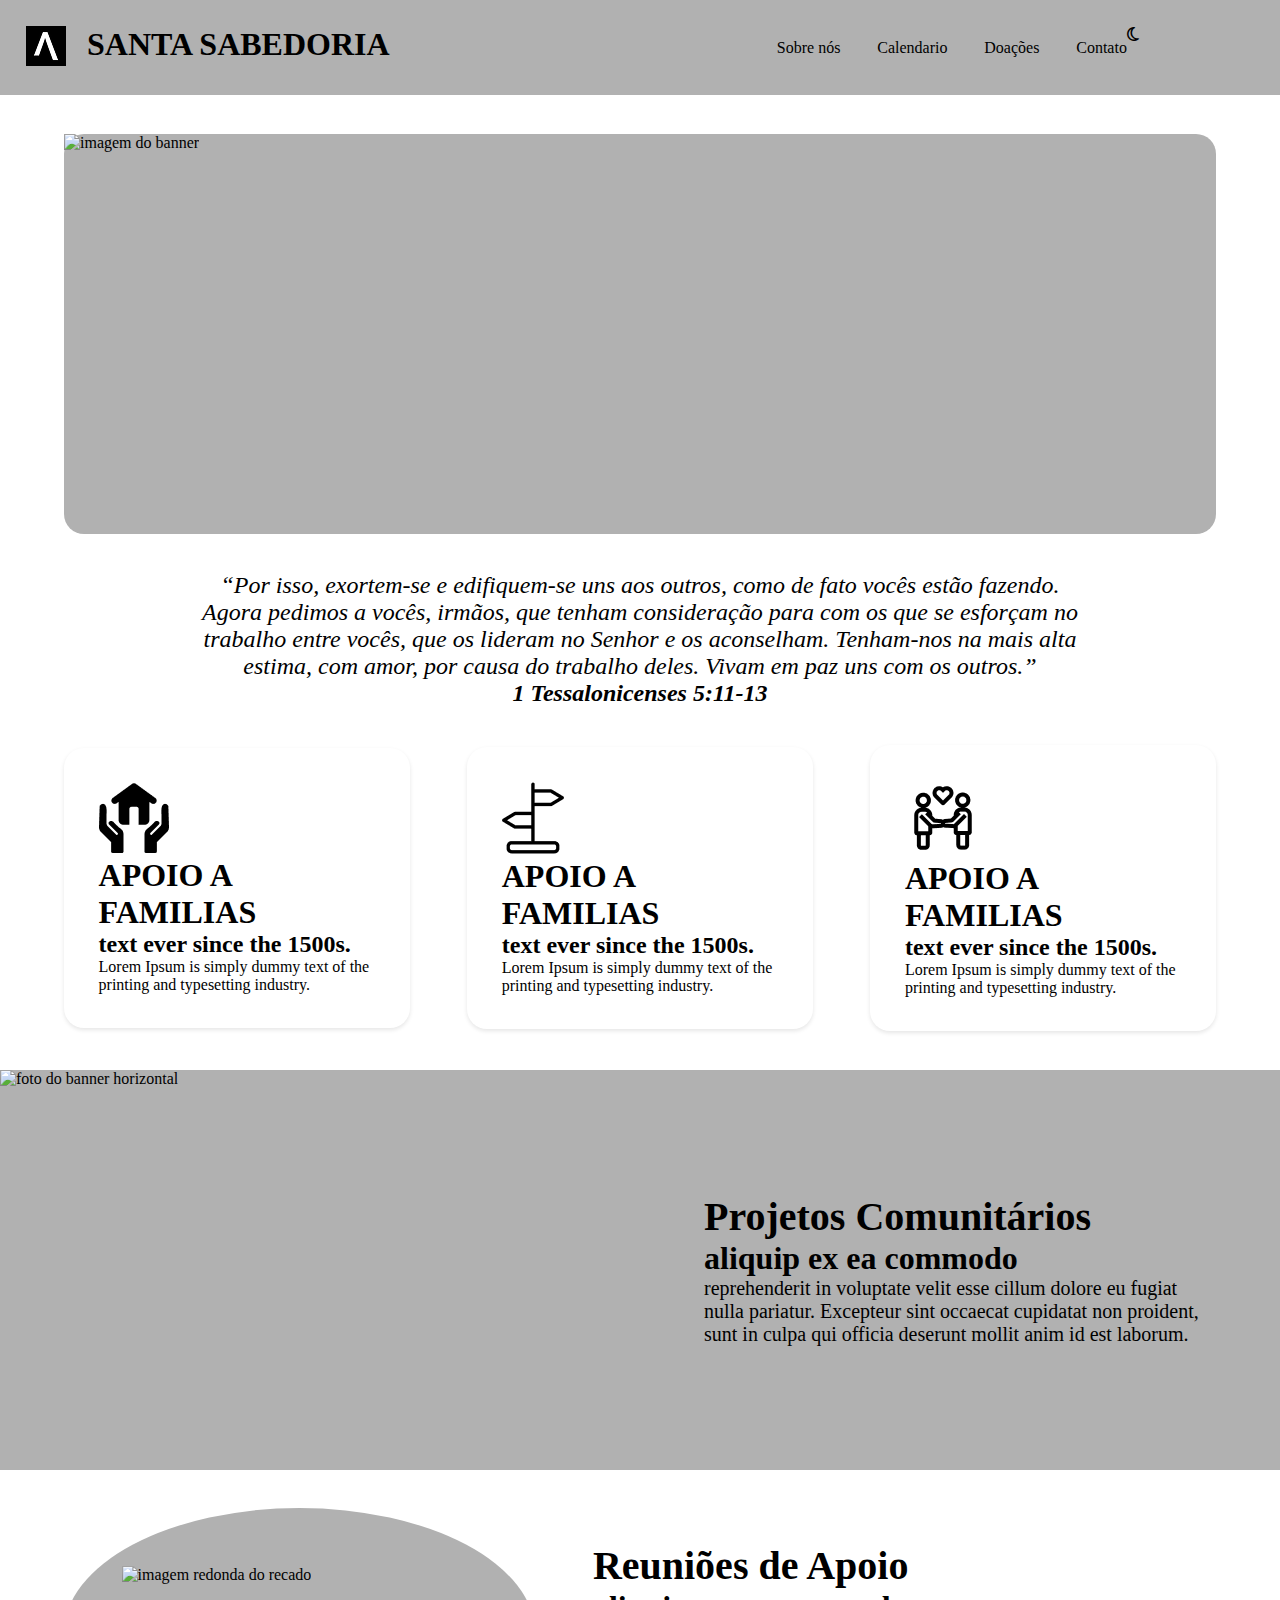
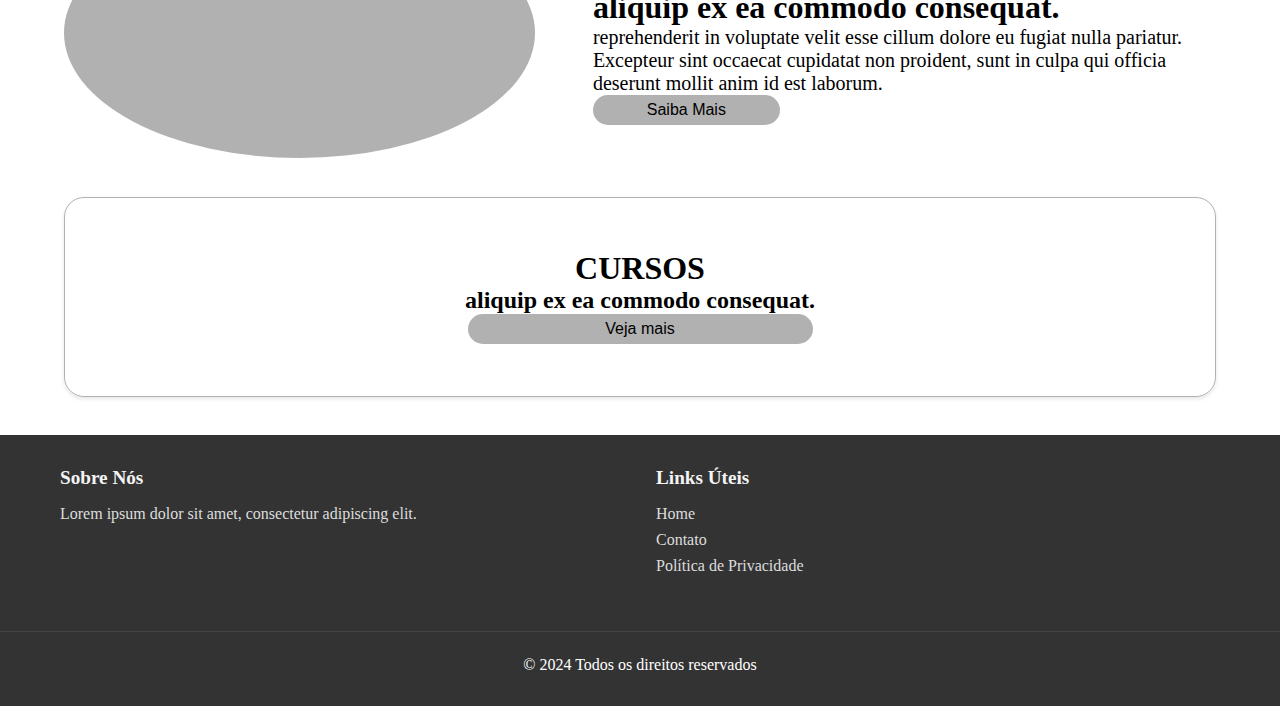
==== Santa-Sabedoria/index.html @ 8edf4d60 "modo escuro" ====
<!DOCTYPE html>
<html lang="pt-br">
<head>
    <meta charset="UTF-8">
    <meta name="viewport" content="width=device-width, initial-scale=1.0">
    <title>Santa Sabedoria</title>

    <!-- links -->
     <link rel="stylesheet" href="style.css">
     <link rel="stylesheet" href="https://cdnjs.cloudflare.com/ajax/libs/font-awesome/6.4.2/css/all.min.css" />

     
</head>
<body>
    <header>
        <section class="Header">
        <section class="logo-img">
     <img src="img/logo-renascer 2.png" alt="logo da santa sabedoria">
    </section>
     <h1>SANTA SABEDORIA</h1>

     <section class="conteudo">
     <ul>Sobre nós</ul>
     <ul>Calendario</ul>
     <ul>Doações</ul>
     <ul>Contato</ul>
    </section>
     
    <article class="fa-regular fa-moon" id="darkmode"> </article> 
     <!-- <img src="img/Toggle.png" alt="modo-claro">
     <img src="img/Toggle (1).png" alt="modo-escuro"> -->
    </section>
    </header>
    <main>
        <article class="bannerPrincipal">
            <img src="" alt="imagem do banner">
        </article>

        <article class="SubBanner">
          <h1>“Por isso, exortem-se e edifiquem-se uns aos outros, 
            como de fato vocês estão fazendo. Agora pedimos a vocês,
             irmãos, que tenham consideração para com os que se 
             esforçam no trabalho entre vocês, que os lideram no 
             Senhor e os aconselham. Tenham-nos na mais alta estima, 
             com amor, por causa do trabalho deles.
             Vivam em paz uns com os outros.”</h1>
             <strong>1 Tessalonicenses 5:11-13</strong>
        </article>

        <article class="Cards">
            <section class="card-info">
                <img src="img/Home Insurance.png" alt="icone de casa">
                <h1>APOIO A FAMILIAS</h1>
                <h2>text ever since the 1500s.</h2>
                <p>Lorem Ipsum is simply dummy text 
                    of the printing and typesetting industry. </p>
            </section>

            <section class="card-info">
                <img src="img/Group.png" alt="icone de orientação">
                <h1>APOIO A FAMILIAS</h1>
                <h2>text ever since the 1500s.</h2>
                <p>Lorem Ipsum is simply dummy text 
                    of the printing and typesetting industry. </p>
            </section>

            <section class="card-info">
                <img src="img/Help.png" alt="icone de pessoas se ajudando">
                <h1>APOIO A FAMILIAS</h1>
                <h2>text ever since the 1500s.</h2>
                <p>Lorem Ipsum is simply dummy text 
                    of the printing and typesetting industry. </p>
            </section>
        </article>

        <article class="bannerHorizontal">
            <section class="img-bannerHorizontal">
            <img src="" alt="foto do banner horizontal">
        </section>
        <section class="conteudo-bannerHorizontal">
            <h1>Projetos Comunitários</h1>
            <h2> aliquip ex ea commodo </h2>
            <p>reprehenderit in voluptate velit esse cillum
                 dolore eu fugiat nulla pariatur. Excepteur sint 
                 occaecat cupidatat non proident, sunt in culpa 
                qui officia deserunt mollit anim id est laborum.</p>
            </section>
        </article>

        <article class="Recado">
            <section class="img-recado">
            <img src="" alt="imagem redonda do recado">
        </section>
        <section class="conteudo-recado">
            <h1>Reuniões de Apoio</h1>
            <h2> aliquip ex ea commodo consequat. </h2>
            <p>reprehenderit in voluptate velit esse cillum dolore eu 
                fugiat nulla pariatur. Excepteur sint occaecat cupidatat
                 non proident, sunt 
                in culpa qui officia deserunt mollit anim id est laborum.</p>
                <button>Saiba Mais</button>
            </section>
        </article>

        <article class="bannerRecado">
              <h1>CURSOS</h1>
              <h2> aliquip ex ea commodo consequat. </h2>
              <button>Veja mais</button>
        </article>

    </main>

    <footer class="footer">
        <div class="footer-content">
            <div class="footer-section">
                <h3>Sobre Nós</h3>
                <p>Lorem ipsum dolor sit amet, consectetur adipiscing elit.</p>
            </div>
            <div class="footer-section">
                <h3>Links Úteis</h3>
                <ul>
                    <li><a href="#">Home</a></li>
                    <li><a href="#">Contato</a></li>
                    <li><a href="#">Política de Privacidade</a></li>
                </ul>
            </div>
        </div>
        <div class="footer-bottom">
            <p>&copy; 2024 Todos os direitos reservados</p>
        </div>
    </footer>
</body>
<script src="script.js"></script>
</html>
---- Santa-Sabedoria/style.css ----
* {
    margin: 0;
    padding: 0;
    box-sizing: border-box;
  }

:root {
    --bg-color: #ffffff;
    --text-color: #333333;
    --primary-color: #b1b1b1;
    --secondary-color: #03dac6;
  }
  
  body.color {
    --bg-color: #121212;
    --text-color: #e0e0e0;
    --primary-color: #bb86fc;
    --secondary-color: #03dac6;
  }

  button{
    width: 30%;
    border: none;
    border-radius: 20px;
    font-size: 16px;
    height: 30px;
    background-color: var(--primary-color);
  }
header{
    background-color: var(--primary-color);
}

header .Header{
    padding: 2%;
    display: flex;
    width: 100%;
}
header .logo-img{
    width: 5%;
}

header .conteudo{
    display: flex;
    align-items: center;
    justify-content: right;
    gap: 5%;
    width: 60%;
}

main .bannerPrincipal{
    background-color: var(--primary-color);
    margin-top: 3%;
    margin-bottom: 3%;
    margin-left: 5%;
    margin-right: 5%;
    height: 400px;
    width: 90%;
    border-radius: 20px;
}

main .SubBanner h1{
    font-size: 24px;
    font-weight: 100;
    font-style: italic;
    text-align: center;
    margin-left: 15%;
    margin-right: 15%;
}

main .SubBanner strong{
    font-size: 24px;
    font-style: italic;
    text-align: center;
    display: flex;
    justify-content: center;
    margin-bottom: 3%;
}

main .Cards{
    display: flex;
    width: 90%;
    margin-left: 5%;
    margin-right: 5%;
    justify-content: center;
    align-items: center;
    gap: 5%;
    margin-top: 3%;
    margin-bottom: 3%;
}

main .Cards .card-info img{
   
}

main .Cards .card-info{
    width: 30%;
    padding: 3%;
    border-radius: 20px;
    box-shadow: 0 2px 4px rgba(0, 0, 0, 0.1); 
}

main .Cards .card-info h1 h2{
    font-size: 24px;
}

main .bannerHorizontal{
    width: 100%;
    height: 400px;
    display: flex;
    margin-top: 3%;
    margin-bottom: 3%;
    background-color: var(--primary-color);
}

main .bannerHorizontal .img-bannerHorizontal{
    width: 50%;
}

main .bannerHorizontal .conteudo-bannerHorizontal{
    text-align: left;
    margin: auto;
    width: 40%;

}

main .bannerHorizontal .conteudo-bannerHorizontal h1{ font-size: 40px; }
main .bannerHorizontal .conteudo-bannerHorizontal h2{ font-size: 32px;}
main .bannerHorizontal .conteudo-bannerHorizontal p{ font-size: 20px;}

main .Recado{
    margin-left: 5%;
    margin-right: 5%; 
    width: 90%;
    display: flex;
}

main .Recado .img-recado{
    width: 50%;
    background-color: var(--primary-color);
    border-radius: 100%;
    height: 250px;
    padding: 5%;
    margin-right: 5%; 
}

main .Recado .conteudo-recado{
    text-align: left;
    margin: auto;
    width: 70%;
}

main .Recado .conteudo-recado h1{ font-size: 40px; }
main .Recado .conteudo-recado h2{ font-size: 32px;}
main .Recado .conteudo-recado p{ font-size: 20px;}

main .bannerRecado{
    border: 1px solid var(--primary-color);
    margin-top: 3%;
    margin-bottom: 3%;
    margin-left: 5%;
    margin-right: 5%;
    height: 200px;
    width: 90%;
    border-radius: 20px;
    text-align: center;
    align-content: center;
    box-shadow: 0 2px 4px rgba(0, 0, 0, 0.1);
}

.footer {
    background-color: #333;
    color: #fff;
    padding: 2rem 0;
    margin-top: 2rem; /* Espaço acima do footer */
}

.footer-content {
    display: flex;
    flex-wrap: wrap;
    justify-content: space-around;
    max-width: 1200px;
    margin: 0 auto;
    padding: 0 20px;
    gap: 2rem;
}

.footer-section {
    flex: 1;
    min-width: 250px; /* Largura mínima antes de quebrar */
    margin-bottom: 1.5rem;
}

.footer-section h3 {
    color: #f4f4f4;
    margin-bottom: 1rem;
    font-size: 1.2rem;
}

.footer-section p, 
.footer-section a {
    color: #ddd;
}

.footer-section ul {
    list-style: none;
}

.footer-section ul li {
    margin-bottom: 0.5rem;
}

.footer-section a {
    text-decoration: none;
    transition: color 0.3s;
}


.footer-bottom {
    text-align: center;
    padding-top: 1.5rem;
    border-top: 1px solid #444;
    margin-top: 1.5rem;
}

/* Responsividade */
@media (max-width: 768px) {
    .footer-content {
        flex-direction: column;
        align-items: center;
        text-align: center;
    }
}
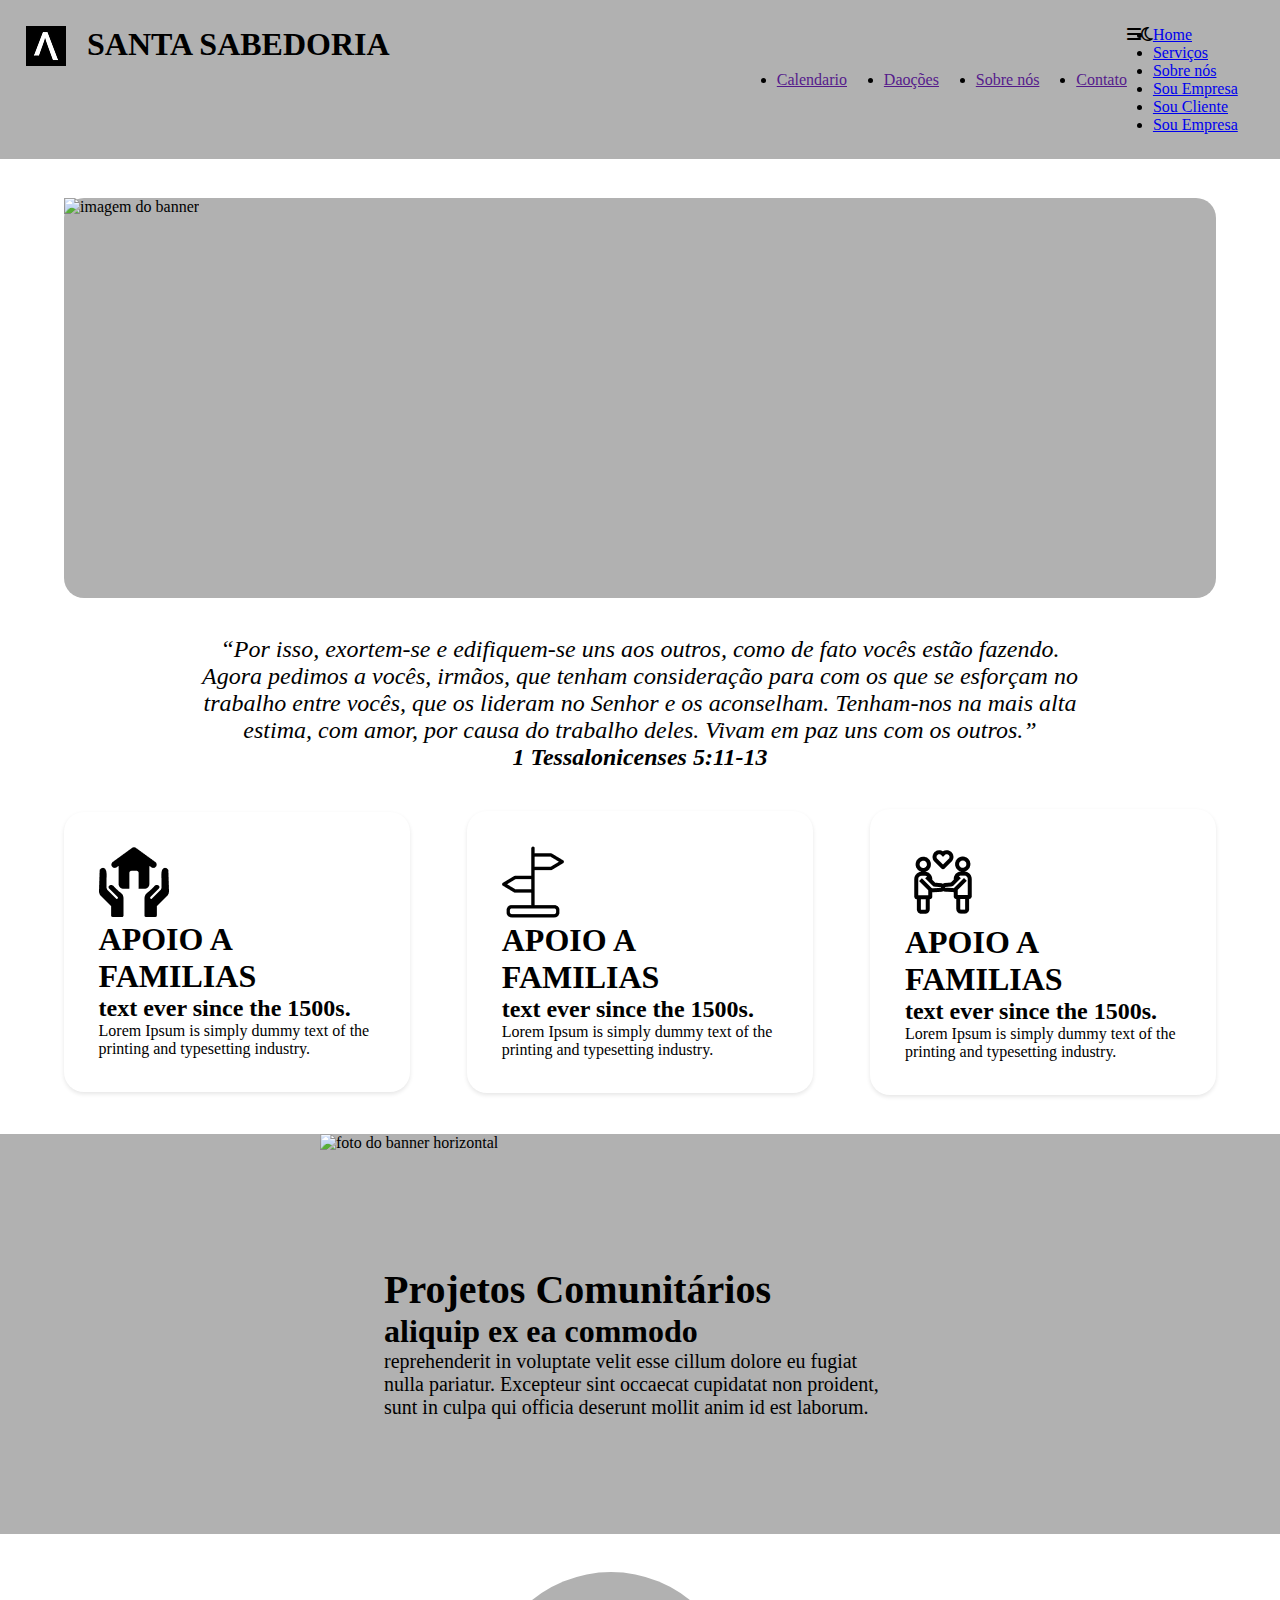
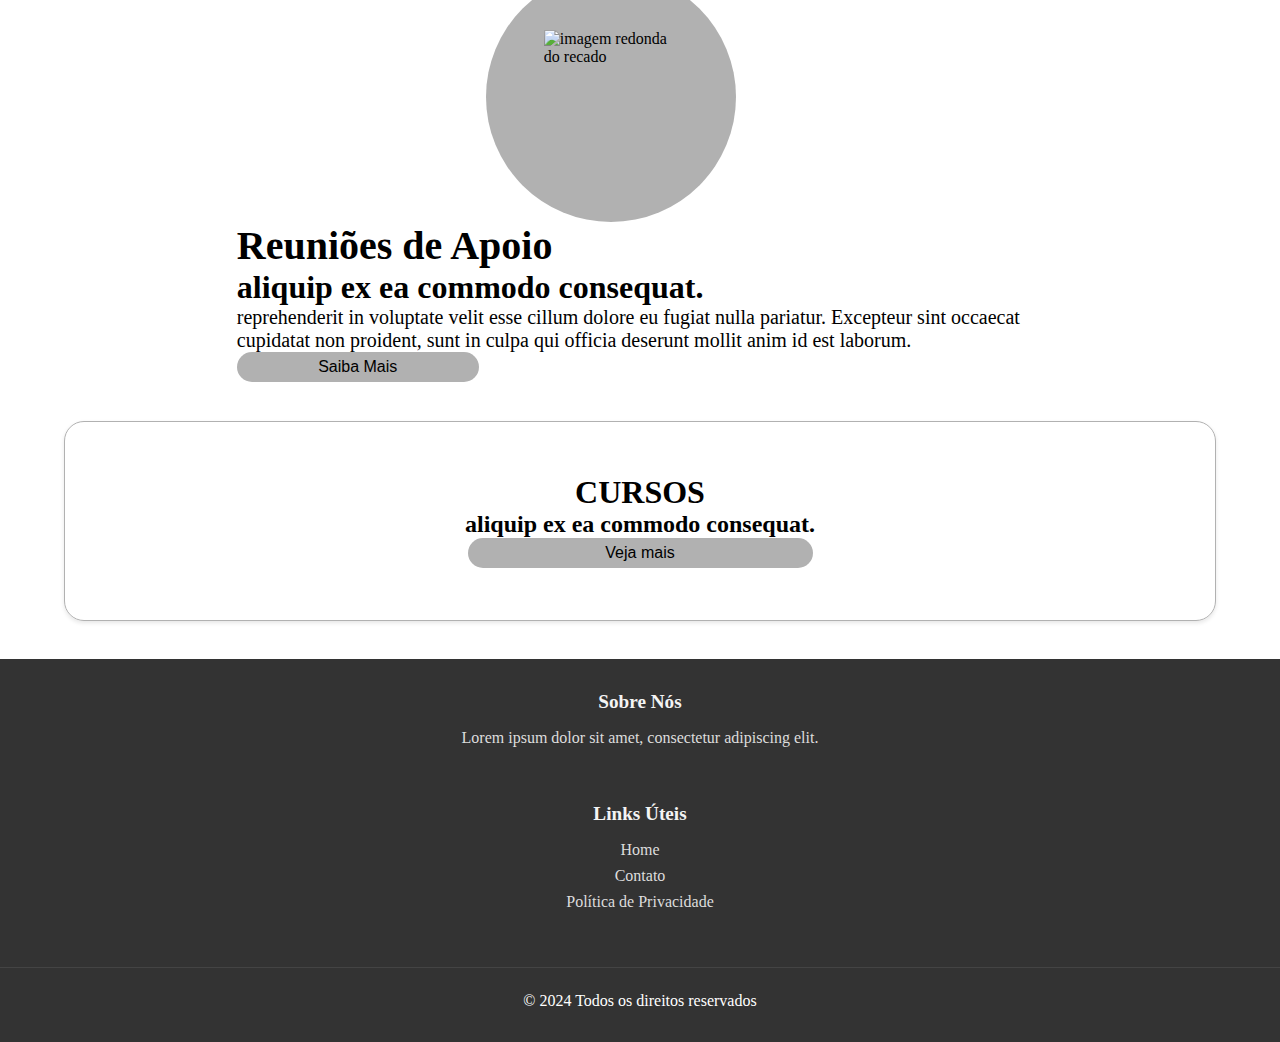
==== commit 5332966b: "cmç do menu" ====
--- a/Santa-Sabedoria/index.html
+++ b/Santa-Sabedoria/index.html
@@ -14,21 +14,27 @@
 <body>
     <header>
         <section class="Header">
-        <section class="logo-img">
-     <img src="img/logo-renascer 2.png" alt="logo da santa sabedoria">
-    </section>
+        <section class="logo-img"><img src="img/logo-renascer 2.png" alt="logo da santa sabedoria"></section>
      <h1>SANTA SABEDORIA</h1>
 
-     <section class="conteudo">
-     <ul>Sobre nós</ul>
-     <ul>Calendario</ul>
-     <ul>Doações</ul>
-     <ul>Contato</ul>
-    </section>
+     <ul class="conteudo">
+        <li><a class="links-name-cor" href="">Calendario</a></li>
+        <li><a class="links-name-cor" href="">Daoções</a></li>
+        <li><a class="links-name-cor" href="">Sobre nós</a></li>
+        <li><a class="links-name-cor" href="">Contato</a></li>
+    </ul>
+    <article class="toggle_btn"> <i class="fa-solid fa-bars"></i> </article>
      
     <article class="fa-regular fa-moon" id="darkmode"> </article> 
-     <!-- <img src="img/Toggle.png" alt="modo-claro">
-     <img src="img/Toggle (1).png" alt="modo-escuro"> -->
+    
+    <article class="dropdown_menu">
+        <li><a class="links-name-cor" href="/#home">Home</a></li>
+        <li><a class="links-name-cor" href="/#servicos">Serviços</a></li>
+        <li><a class="links-name-cor" href="/#sobre-nós">Sobre nós</a></li>
+        <li><a class="links-name-cor" href="/#sou-empresa">Sou Empresa</a></li>
+        <li> <a href="/entrar" class="action_btn_dropdown">Sou Cliente</a></li>
+        <li> <a href="/loginEmpresa" class="action_btn_dropdown">Sou Empresa</a></li>
+    </article>
     </section>
     </header>
     <main>
--- a/Santa-Sabedoria/style.css
+++ b/Santa-Sabedoria/style.css
@@ -135,7 +135,7 @@
 }
 
 main .Recado .img-recado{
-    width: 50%;
+    width: 250px;
     background-color: var(--primary-color);
     border-radius: 100%;
     height: 250px;
@@ -224,9 +224,28 @@
 
 /* Responsividade */
 @media (max-width: 768px) {
+    main .Cards{
+        flex-direction: column;
+        align-items: center;
+        text-align: center;
+        display: flex;
+        gap: 20px;
+    }
+    }
+    main .Cards .card-info{
+        width: 70%;
+    }
     .footer-content {
         flex-direction: column;
         align-items: center;
         text-align: center;
     }
-}+    .bannerHorizontal{
+        flex-direction: column;
+        align-items: center;
+    }
+    .Recado{
+        flex-direction: column;
+        align-items: center;
+    }
+
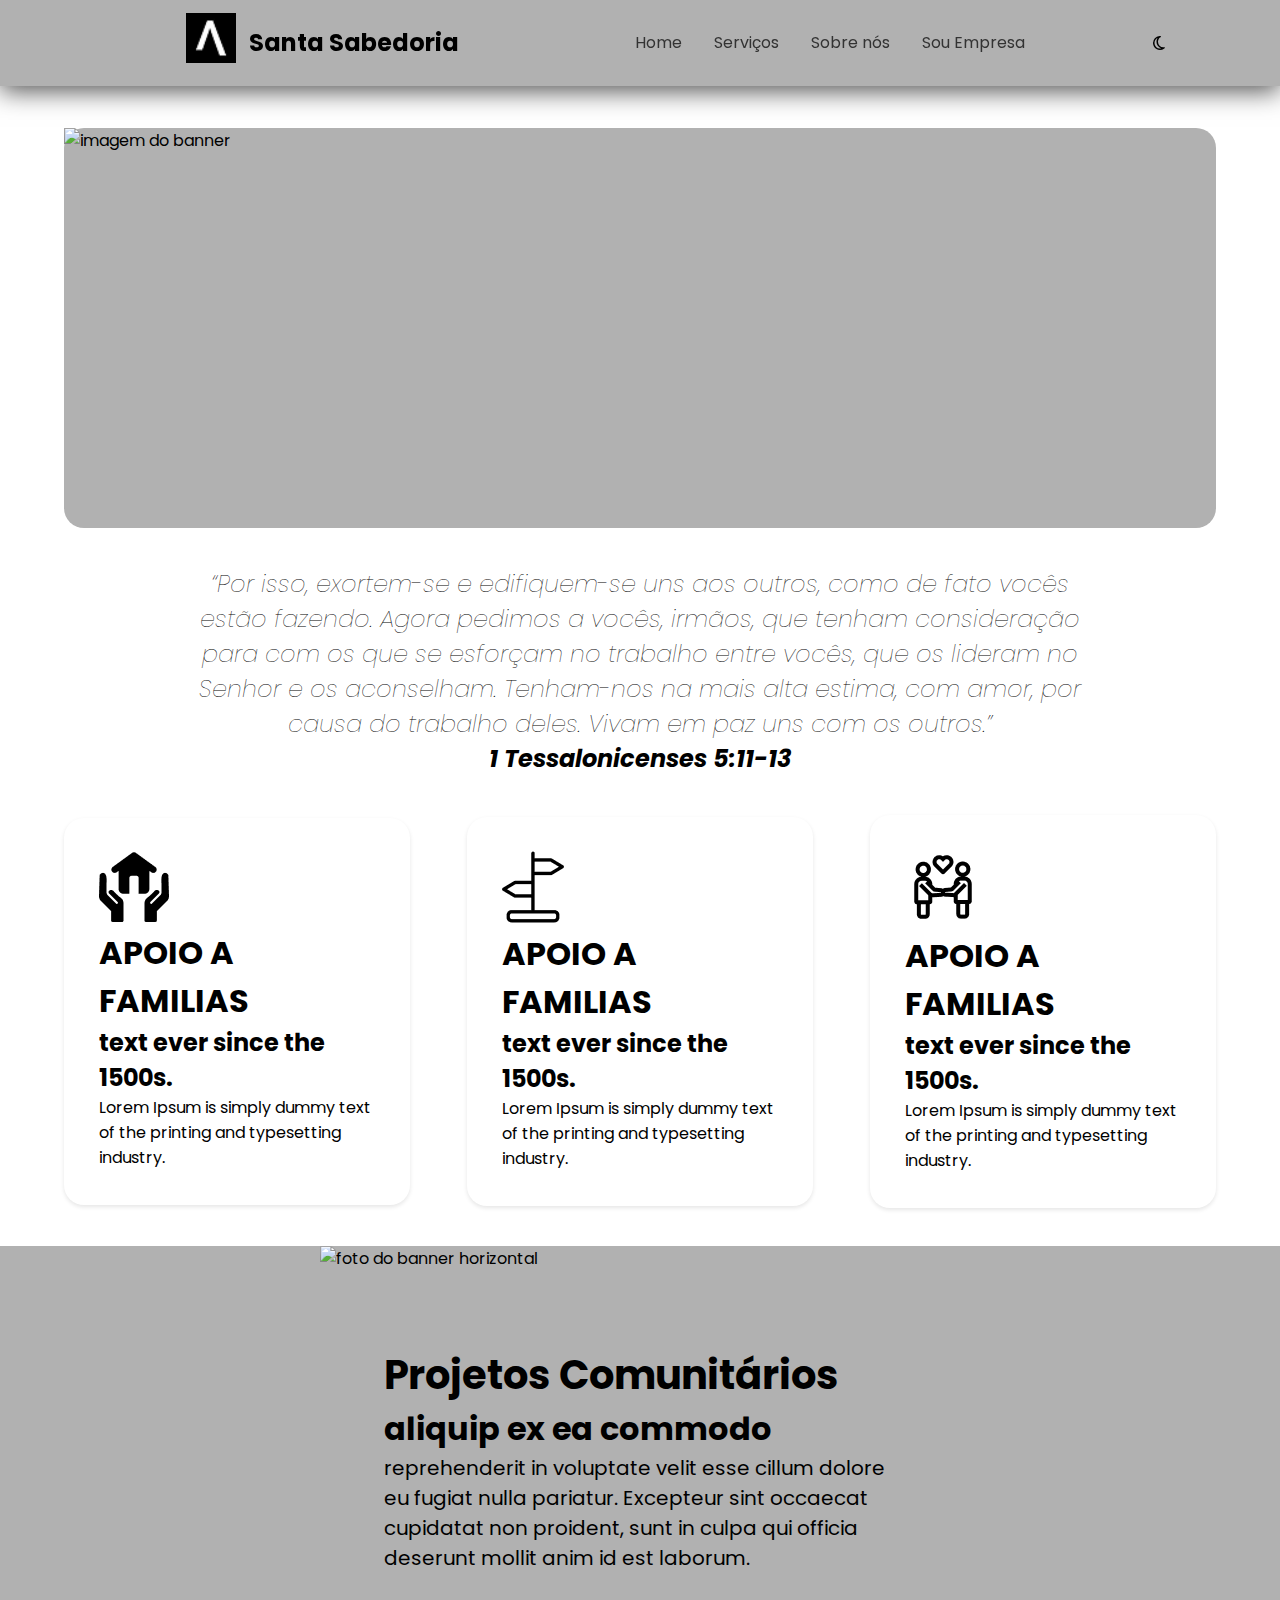
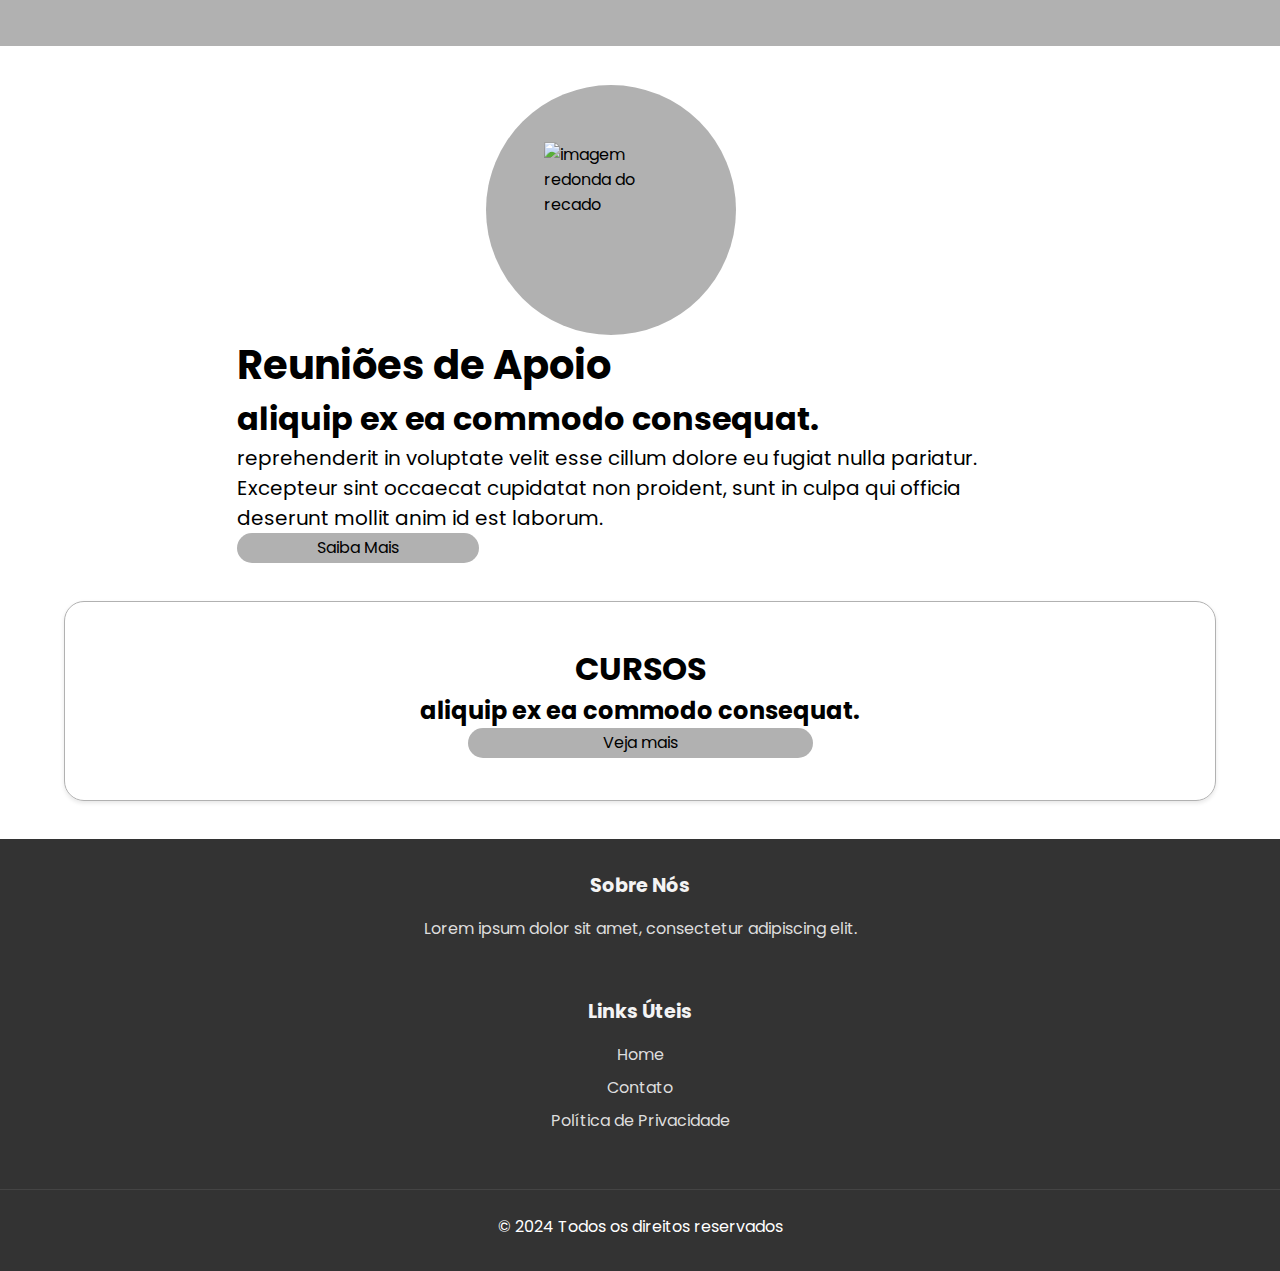
==== commit 157ecbdc: "navbar responsiva" ====
--- a/Santa-Sabedoria/index.html
+++ b/Santa-Sabedoria/index.html
@@ -7,35 +7,40 @@
 
     <!-- links -->
      <link rel="stylesheet" href="style.css">
+     <link rel="stylesheet" href="navbar.css">
      <link rel="stylesheet" href="https://cdnjs.cloudflare.com/ajax/libs/font-awesome/6.4.2/css/all.min.css" />
 
      
 </head>
 <body>
     <header>
-        <section class="Header">
-        <section class="logo-img"><img src="img/logo-renascer 2.png" alt="logo da santa sabedoria"></section>
-     <h1>SANTA SABEDORIA</h1>
+        <article class="navbar">
+            
+            <article class="logo"><a href="/"><img src="img/logo-renascer 2.png" alt="logo"></a> <h2>Santa Sabedoria</h2></article>
+            
 
-     <ul class="conteudo">
-        <li><a class="links-name-cor" href="">Calendario</a></li>
-        <li><a class="links-name-cor" href="">Daoções</a></li>
-        <li><a class="links-name-cor" href="">Sobre nós</a></li>
-        <li><a class="links-name-cor" href="">Contato</a></li>
-    </ul>
-    <article class="toggle_btn"> <i class="fa-solid fa-bars"></i> </article>
-     
-    <article class="fa-regular fa-moon" id="darkmode"> </article> 
-    
-    <article class="dropdown_menu">
-        <li><a class="links-name-cor" href="/#home">Home</a></li>
-        <li><a class="links-name-cor" href="/#servicos">Serviços</a></li>
-        <li><a class="links-name-cor" href="/#sobre-nós">Sobre nós</a></li>
-        <li><a class="links-name-cor" href="/#sou-empresa">Sou Empresa</a></li>
-        <li> <a href="/entrar" class="action_btn_dropdown">Sou Cliente</a></li>
-        <li> <a href="/loginEmpresa" class="action_btn_dropdown">Sou Empresa</a></li>
-    </article>
-    </section>
+
+            <ul class="links-name">
+                <ul><a class="links-name-cor" href="/#home">Home</a></ul>
+                <ul><a class="links-name-cor" href="/#servicos">Serviços</a></ul>
+                <ul><a class="links-name-cor" href="/#sobre-nós">Sobre nós</a></ul>
+                <ul><a class="links-name-cor" href="/#sou-empresa">Sou Empresa</a></ul>
+
+            </ul>
+            <div class="icons-navbar">
+            <article class="toggle_btn"> <i class="fa-solid fa-bars"></i> </article>
+           <article class="fa-regular fa-moon" id="darkmode"> </article> 
+        </div>
+
+
+            <article class="dropdown_menu">
+                <ul><a class="links-name-cor" href="/#home">Home</a></ul>
+                <ul><a class="links-name-cor" href="/#servicos">Serviços</a></ul>
+                <ul><a class="links-name-cor" href="/#sobre-nós">Sobre nós</a></ul>
+                <ul><a class="links-name-cor" href="/#sou-empresa">Sou Empresa</a></ul>
+            </article>
+
+
     </header>
     <main>
         <article class="bannerPrincipal">
@@ -136,5 +141,6 @@
         </div>
     </footer>
 </body>
+<script src="navbar.js"></script>
 <script src="script.js"></script>
 </html>--- a/Santa-Sabedoria/style.css
+++ b/Santa-Sabedoria/style.css
@@ -1,9 +1,15 @@
-* {
+@import url('https://fonts.googleapis.com/css2?family=Poppins:ital,wght@0,100;0,200;0,300;0,400;0,500;0,600;0,700;0,800;0,900;1,100;1,200;1,300;1,400;1,500;1,600;1,700;1,800;1,900&display=swap');
+*{
+    font-family: "Poppins", sans-serif;
     margin: 0;
     padding: 0;
     box-sizing: border-box;
-  }
-
+    list-style: none;
+    text-decoration: none;
+    scroll-padding-top: 2rem;
+    scroll-behavior: smooth;
+}
+ 
 :root {
     --bg-color: #ffffff;
     --text-color: #333333;
@@ -26,30 +32,10 @@
     height: 30px;
     background-color: var(--primary-color);
   }
-header{
-    background-color: var(--primary-color);
-}
-
-header .Header{
-    padding: 2%;
-    display: flex;
-    width: 100%;
-}
-header .logo-img{
-    width: 5%;
-}
-
-header .conteudo{
-    display: flex;
-    align-items: center;
-    justify-content: right;
-    gap: 5%;
-    width: 60%;
-}
 
 main .bannerPrincipal{
     background-color: var(--primary-color);
-    margin-top: 3%;
+    margin-top: 10%;
     margin-bottom: 3%;
     margin-left: 5%;
     margin-right: 5%;
--- a/Santa-Sabedoria/navbar.css
+++ b/Santa-Sabedoria/navbar.css
@@ -0,0 +1,185 @@
+@import url('https://fonts.googleapis.com/css2?family=Poppins:ital,wght@0,100;0,200;0,300;0,400;0,500;0,600;0,700;0,800;0,900;1,100;1,200;1,300;1,400;1,500;1,600;1,700;1,800;1,900&display=swap');
+*{
+    font-family: "Poppins", sans-serif;
+    margin: 0;
+    padding: 0;
+    box-sizing: border-box;
+    list-style: none;
+    text-decoration: none;
+    scroll-padding-top: 2rem;
+    scroll-behavior: smooth;
+}
+ 
+
+:root {
+    --bg-color: #ffffff;
+    --text-color: #333333;
+    --primary-color: #b1b1b1;
+    --secondary-color: #03dac6;
+  }
+  
+  body.color {
+    --bg-color: #121212;
+    --text-color: #e0e0e0;
+    --primary-color: #bb86fc;
+    --secondary-color: #03dac6;
+  }
+
+
+header{
+    background:var(--primary-color);
+    display: flex;
+    align-items: center;
+    justify-content: space-between;
+    padding: 0.8rem 9%;
+    position: fixed;
+    top: 0;
+    left: 0;
+    right: 0;
+    z-index: 1000;
+    transform: translateY(-10rem, );
+    box-shadow: 0 .3rem 1.5rem rgb(82, 82, 82);
+  }
+   
+  .navbar{
+    width: 100%;
+    height: 60px;
+    max-width: 1200px;
+    margin: 0 auto;
+    display: flex;
+    align-items: center;
+    top: 0;
+  }
+  .navbar .icons-navbar{
+    display: flex;
+    align-items: center;
+    align-items: center;
+    /* margin-left: 30%; */
+    gap: 20px;
+  }
+  .navbar .logo{
+    display: flex;
+    gap: 3%;
+    width: 40%;
+    margin-right: 10%;
+    justify-content: center;
+    align-items: center;
+  }
+
+  .navbar .logo img{
+    width: 50px;
+  }
+  .navbar .logo a{
+    
+    font-size: 1.5rem;
+    font-weight: bold;
+    color: var(--text-color);
+    transition: all ease .55s;
+  }
+  .navbar .links-name {
+    display: flex;
+    gap: 2rem;
+    width: 50%;
+  }
+   
+  .navbar .links-name-cor{
+    color: var(--text-color);
+  }
+   
+  .navbar .links-name-cor:hover{
+    color: var(--text-color);
+  }
+  .navbar .toggle_btn {
+    color: var(--txt-1);
+    font-size: 1.5rem;
+    cursor: pointer;
+    display: none;
+  }
+   
+   .action_btn {
+    background-color: var(--primary-color);
+    color: var(--text-color);
+    padding: 0.5rem 1rem;
+    border: none;
+    outline: none;
+    border-radius: 20px;
+    font-size: 0.8rem;
+    font-weight: bold;
+    overflow: hidden;
+    transition: all ease .55s;
+  }
+  .action_btn:hover{
+    background-color: var(--text-color);
+  }
+   
+   
+  /*DROPDOWN*/
+  .dropdown_menu{
+    display: none;
+    position: absolute;
+    right: 2rem;
+    top: 60px;
+    height: 0;
+    width: 300px;
+    background: rgba(255, 255, 255, 0.1);
+    backdrop-filter: blur(15px);
+    border-radius: 10px;
+    overflow: hidden;
+    transition: height 0.2s cubic-bezier(0.175, 0.885, 0.32, 1.275);
+  }
+  .dropdown_menu.open{
+    height: 330px;
+  }
+   
+  .dropdown_menu a {
+    padding: 0.7rem;
+    display: flex;
+    align-items: center;
+    justify-content: center;
+    overflow: hidden;
+    color: var(--primary-color);
+  }
+   
+  .dropdown_menu a:hover{
+    color: var(--text-color);
+  }
+   
+   
+  .dropdown_menu .action_btn_dropdown{
+    border-radius: 50px;
+    width: 100%;
+    display: flex;
+    justify-content: center;
+    background-color: var(--primary-color);
+    color: var(--text-color-fixo);
+    margin-top: 2%;
+
+  }
+   
+   
+  /*HEADER RESPONSIVO*/
+  @media(max-width:992px){
+    .navbar .links-name,
+    .navbar .action_btn{
+      display: none;
+    }
+
+    .navbar .icons-navbar{
+        margin-left: 40%;
+        padding: 20px;
+    }
+   
+    .navbar .toggle_btn{
+      display: block;
+    }
+    .dropdown_menu{
+      display: block;
+    }
+  }
+   
+  @media(max-width:576px){
+    .dropdown_menu {
+      left: 2rem;
+      width: unset;
+    }
+  }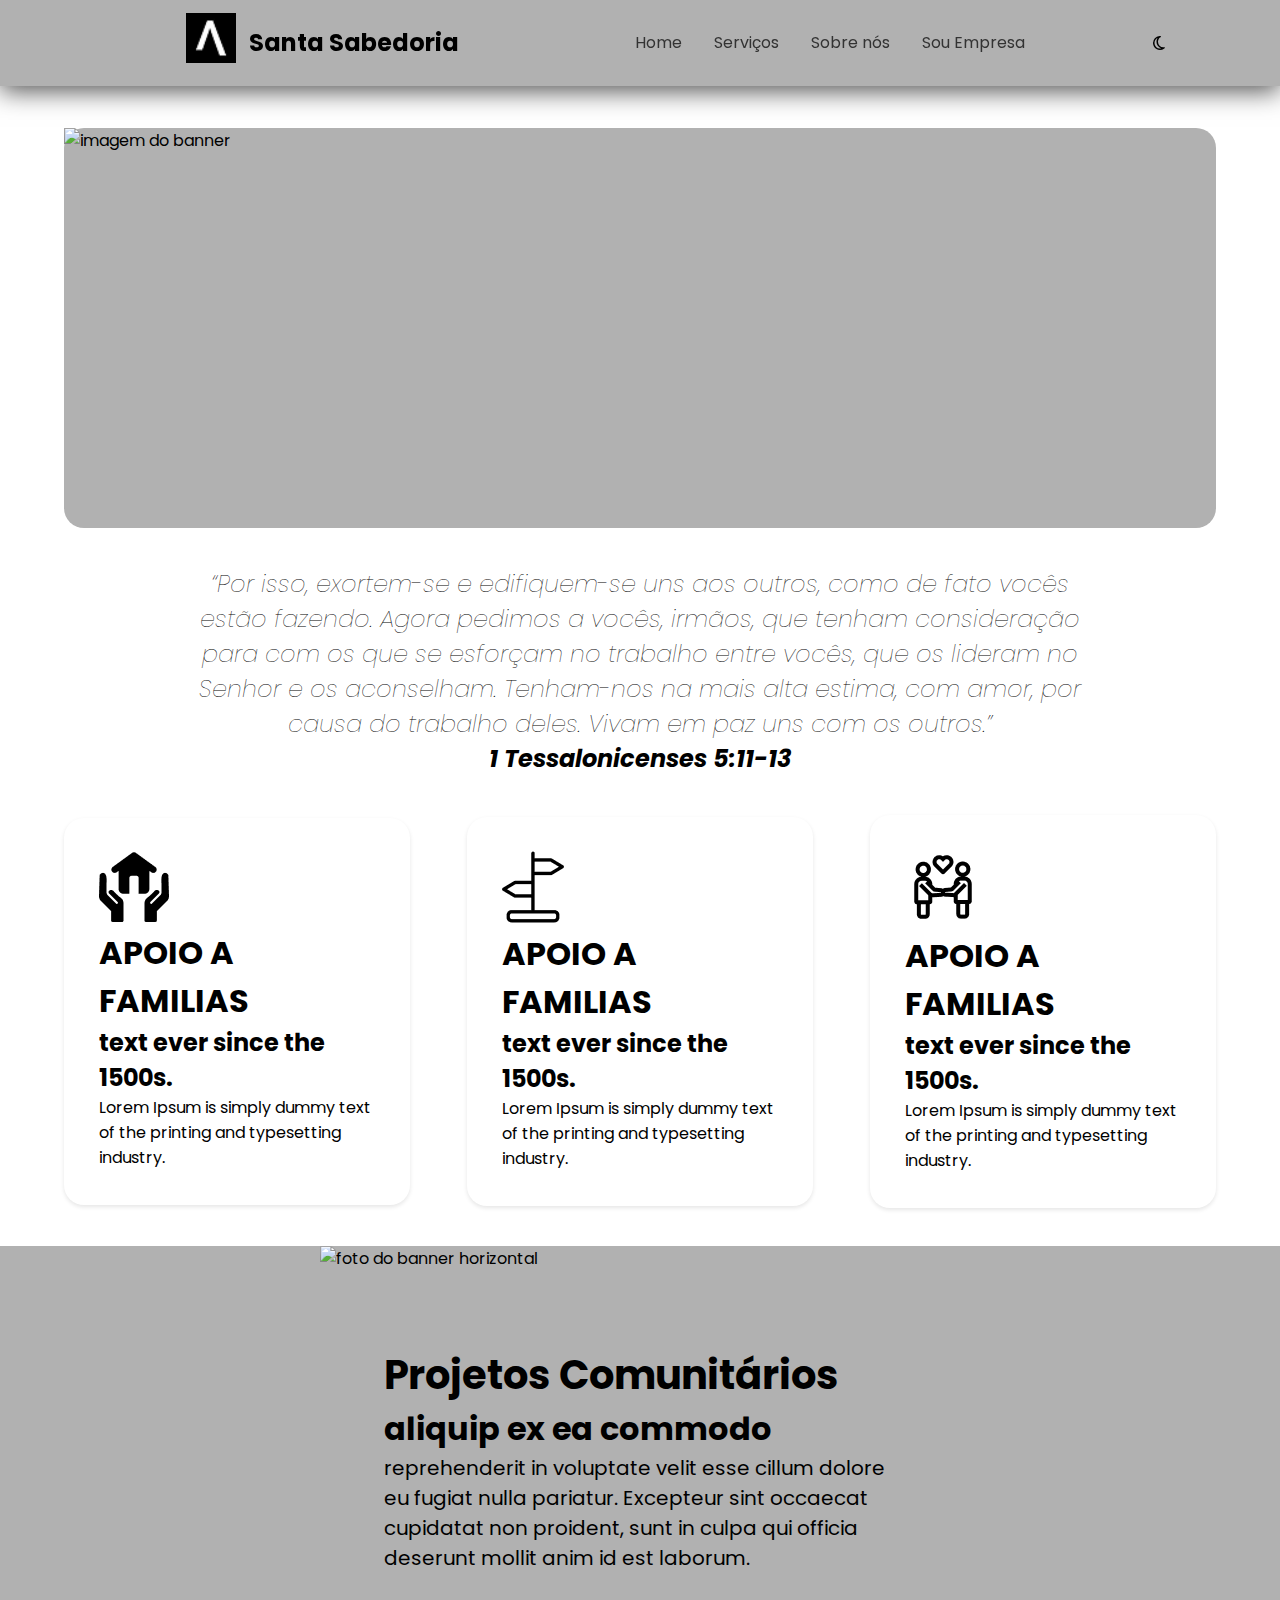
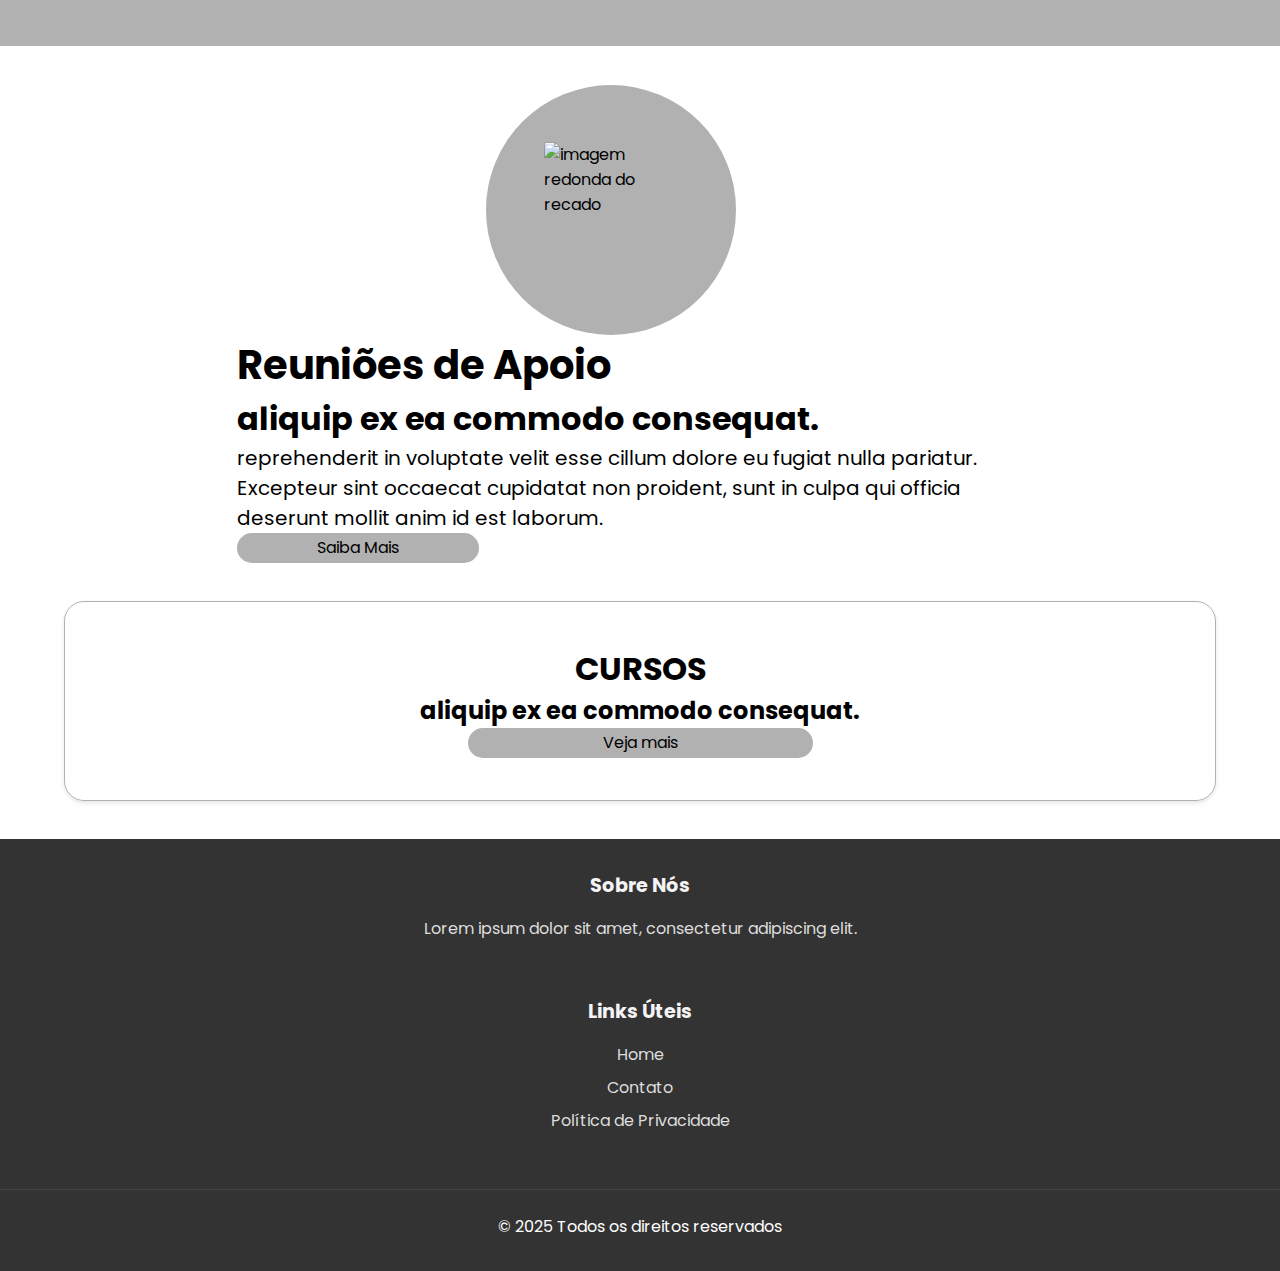
==== commit 095d69b9: "organização das pastas" ====
--- a/Santa-Sabedoria/index.html
+++ b/Santa-Sabedoria/index.html
@@ -6,8 +6,9 @@
     <title>Santa Sabedoria</title>
 
     <!-- links -->
-     <link rel="stylesheet" href="style.css">
-     <link rel="stylesheet" href="navbar.css">
+     <link rel="stylesheet" href="css/style.css">
+     <link rel="stylesheet" href="css/navbar.css">
+     <link rel="stylesheet" href="css/footer.css">
      <link rel="stylesheet" href="https://cdnjs.cloudflare.com/ajax/libs/font-awesome/6.4.2/css/all.min.css" />
 
      
@@ -137,10 +138,10 @@
             </div>
         </div>
         <div class="footer-bottom">
-            <p>&copy; 2024 Todos os direitos reservados</p>
+            <p>&copy; 2025 Todos os direitos reservados</p>
         </div>
     </footer>
 </body>
-<script src="navbar.js"></script>
-<script src="script.js"></script>
+<script src="js/navbar.js"></script>
+<script src="js/script.js"></script>
 </html>--- a/Santa-Sabedoria/css/style.css
+++ b/Santa-Sabedoria/css/style.css
@@ -0,0 +1,184 @@
+@import url('https://fonts.googleapis.com/css2?family=Poppins:ital,wght@0,100;0,200;0,300;0,400;0,500;0,600;0,700;0,800;0,900;1,100;1,200;1,300;1,400;1,500;1,600;1,700;1,800;1,900&display=swap');
+*{
+    font-family: "Poppins", sans-serif;
+    margin: 0;
+    padding: 0;
+    box-sizing: border-box;
+    list-style: none;
+    text-decoration: none;
+    scroll-padding-top: 2rem;
+    scroll-behavior: smooth;
+}
+ 
+:root {
+    --bg-color: #ffffff;
+    --text-color: #333333;
+    --primary-color: #b1b1b1;
+    --secondary-color: #03dac6;
+  }
+  
+  body.color {
+    --bg-color: #121212;
+    --text-color: #e0e0e0;
+    --primary-color: #bb86fc;
+    --secondary-color: #03dac6;
+  }
+
+  button{
+    width: 30%;
+    border: none;
+    border-radius: 20px;
+    font-size: 16px;
+    height: 30px;
+    background-color: var(--primary-color);
+  }
+
+main .bannerPrincipal{
+    background-color: var(--primary-color);
+    margin-top: 10%;
+    margin-bottom: 3%;
+    margin-left: 5%;
+    margin-right: 5%;
+    height: 400px;
+    width: 90%;
+    border-radius: 20px;
+}
+
+main .SubBanner h1{
+    font-size: 24px;
+    font-weight: 100;
+    font-style: italic;
+    text-align: center;
+    margin-left: 15%;
+    margin-right: 15%;
+}
+
+main .SubBanner strong{
+    font-size: 24px;
+    font-style: italic;
+    text-align: center;
+    display: flex;
+    justify-content: center;
+    margin-bottom: 3%;
+}
+
+main .Cards{
+    display: flex;
+    width: 90%;
+    margin-left: 5%;
+    margin-right: 5%;
+    justify-content: center;
+    align-items: center;
+    gap: 5%;
+    margin-top: 3%;
+    margin-bottom: 3%;
+}
+
+main .Cards .card-info img{
+   
+}
+
+main .Cards .card-info{
+    width: 30%;
+    padding: 3%;
+    border-radius: 20px;
+    box-shadow: 0 2px 4px rgba(0, 0, 0, 0.1); 
+}
+
+main .Cards .card-info h1 h2{
+    font-size: 24px;
+}
+
+main .bannerHorizontal{
+    width: 100%;
+    height: 400px;
+    display: flex;
+    margin-top: 3%;
+    margin-bottom: 3%;
+    background-color: var(--primary-color);
+}
+
+main .bannerHorizontal .img-bannerHorizontal{
+    width: 50%;
+}
+
+main .bannerHorizontal .conteudo-bannerHorizontal{
+    text-align: left;
+    margin: auto;
+    width: 40%;
+
+}
+
+main .bannerHorizontal .conteudo-bannerHorizontal h1{ font-size: 40px; }
+main .bannerHorizontal .conteudo-bannerHorizontal h2{ font-size: 32px;}
+main .bannerHorizontal .conteudo-bannerHorizontal p{ font-size: 20px;}
+
+main .Recado{
+    margin-left: 5%;
+    margin-right: 5%; 
+    width: 90%;
+    display: flex;
+}
+
+main .Recado .img-recado{
+    width: 250px;
+    background-color: var(--primary-color);
+    border-radius: 100%;
+    height: 250px;
+    padding: 5%;
+    margin-right: 5%; 
+}
+
+main .Recado .conteudo-recado{
+    text-align: left;
+    margin: auto;
+    width: 70%;
+}
+
+main .Recado .conteudo-recado h1{ font-size: 40px; }
+main .Recado .conteudo-recado h2{ font-size: 32px;}
+main .Recado .conteudo-recado p{ font-size: 20px;}
+
+main .bannerRecado{
+    border: 1px solid var(--primary-color);
+    margin-top: 3%;
+    margin-bottom: 3%;
+    margin-left: 5%;
+    margin-right: 5%;
+    height: 200px;
+    width: 90%;
+    border-radius: 20px;
+    text-align: center;
+    align-content: center;
+    box-shadow: 0 2px 4px rgba(0, 0, 0, 0.1);
+}
+
+
+
+/* Responsividade */
+@media (max-width: 768px) {
+    main .Cards{
+        flex-direction: column;
+        align-items: center;
+        text-align: center;
+        display: flex;
+        gap: 20px;
+    }
+    }
+    main .Cards .card-info{
+        width: 70%;
+    }
+    .footer-content {
+        flex-direction: column;
+        align-items: center;
+        text-align: center;
+    }
+    .bannerHorizontal{
+        flex-direction: column;
+        align-items: center;
+    }
+    .Recado{
+        flex-direction: column;
+        align-items: center;
+    }
+
--- a/Santa-Sabedoria/css/navbar.css
+++ b/Santa-Sabedoria/css/navbar.css
@@ -0,0 +1,185 @@
+@import url('https://fonts.googleapis.com/css2?family=Poppins:ital,wght@0,100;0,200;0,300;0,400;0,500;0,600;0,700;0,800;0,900;1,100;1,200;1,300;1,400;1,500;1,600;1,700;1,800;1,900&display=swap');
+*{
+    font-family: "Poppins", sans-serif;
+    margin: 0;
+    padding: 0;
+    box-sizing: border-box;
+    list-style: none;
+    text-decoration: none;
+    scroll-padding-top: 2rem;
+    scroll-behavior: smooth;
+}
+ 
+
+:root {
+    --bg-color: #ffffff;
+    --text-color: #333333;
+    --primary-color: #b1b1b1;
+    --secondary-color: #03dac6;
+  }
+  
+  body.color {
+    --bg-color: #121212;
+    --text-color: #e0e0e0;
+    --primary-color: #bb86fc;
+    --secondary-color: #03dac6;
+  }
+
+
+header{
+    background:var(--primary-color);
+    display: flex;
+    align-items: center;
+    justify-content: space-between;
+    padding: 0.8rem 9%;
+    position: fixed;
+    top: 0;
+    left: 0;
+    right: 0;
+    z-index: 1000;
+    transform: translateY(-10rem, );
+    box-shadow: 0 .3rem 1.5rem rgb(82, 82, 82);
+  }
+   
+  .navbar{
+    width: 100%;
+    height: 60px;
+    max-width: 1200px;
+    margin: 0 auto;
+    display: flex;
+    align-items: center;
+    top: 0;
+  }
+  .navbar .icons-navbar{
+    display: flex;
+    align-items: center;
+    align-items: center;
+    /* margin-left: 30%; */
+    gap: 20px;
+  }
+  .navbar .logo{
+    display: flex;
+    gap: 3%;
+    width: 40%;
+    margin-right: 10%;
+    justify-content: center;
+    align-items: center;
+  }
+
+  .navbar .logo img{
+    width: 50px;
+  }
+  .navbar .logo a{
+    
+    font-size: 1.5rem;
+    font-weight: bold;
+    color: var(--text-color);
+    transition: all ease .55s;
+  }
+  .navbar .links-name {
+    display: flex;
+    gap: 2rem;
+    width: 50%;
+  }
+   
+  .navbar .links-name-cor{
+    color: var(--text-color);
+  }
+   
+  .navbar .links-name-cor:hover{
+    color: var(--text-color);
+  }
+  .navbar .toggle_btn {
+    color: var(--txt-1);
+    font-size: 1.5rem;
+    cursor: pointer;
+    display: none;
+  }
+   
+   .action_btn {
+    background-color: var(--primary-color);
+    color: var(--text-color);
+    padding: 0.5rem 1rem;
+    border: none;
+    outline: none;
+    border-radius: 20px;
+    font-size: 0.8rem;
+    font-weight: bold;
+    overflow: hidden;
+    transition: all ease .55s;
+  }
+  .action_btn:hover{
+    background-color: var(--text-color);
+  }
+   
+   
+  /*DROPDOWN*/
+  .dropdown_menu{
+    display: none;
+    position: absolute;
+    right: 2rem;
+    top: 60px;
+    height: 0;
+    width: 300px;
+    background: rgba(255, 255, 255, 0.1);
+    backdrop-filter: blur(15px);
+    border-radius: 10px;
+    overflow: hidden;
+    transition: height 0.2s cubic-bezier(0.175, 0.885, 0.32, 1.275);
+  }
+  .dropdown_menu.open{
+    height: 330px;
+  }
+   
+  .dropdown_menu a {
+    padding: 0.7rem;
+    display: flex;
+    align-items: center;
+    justify-content: center;
+    overflow: hidden;
+    color: var(--primary-color);
+  }
+   
+  .dropdown_menu a:hover{
+    color: var(--text-color);
+  }
+   
+   
+  .dropdown_menu .action_btn_dropdown{
+    border-radius: 50px;
+    width: 100%;
+    display: flex;
+    justify-content: center;
+    background-color: var(--primary-color);
+    color: var(--text-color-fixo);
+    margin-top: 2%;
+
+  }
+   
+   
+  /*HEADER RESPONSIVO*/
+  @media(max-width:992px){
+    .navbar .links-name,
+    .navbar .action_btn{
+      display: none;
+    }
+
+    .navbar .icons-navbar{
+        margin-left: 40%;
+        padding: 20px;
+    }
+   
+    .navbar .toggle_btn{
+      display: block;
+    }
+    .dropdown_menu{
+      display: block;
+    }
+  }
+   
+  @media(max-width:576px){
+    .dropdown_menu {
+      left: 2rem;
+      width: unset;
+    }
+  }--- a/Santa-Sabedoria/css/footer.css
+++ b/Santa-Sabedoria/css/footer.css
@@ -0,0 +1,82 @@
+@import url('https://fonts.googleapis.com/css2?family=Poppins:ital,wght@0,100;0,200;0,300;0,400;0,500;0,600;0,700;0,800;0,900;1,100;1,200;1,300;1,400;1,500;1,600;1,700;1,800;1,900&display=swap');
+*{
+    font-family: "Poppins", sans-serif;
+    margin: 0;
+    padding: 0;
+    box-sizing: border-box;
+    list-style: none;
+    text-decoration: none;
+    scroll-padding-top: 2rem;
+    scroll-behavior: smooth;
+}
+ 
+
+:root {
+    --bg-color: #ffffff;
+    --text-color: #333333;
+    --primary-color: #b1b1b1;
+    --secondary-color: #03dac6;
+  }
+  
+  body.color {
+    --bg-color: #121212;
+    --text-color: #e0e0e0;
+    --primary-color: #bb86fc;
+    --secondary-color: #03dac6;
+  }
+
+
+.footer {
+    background-color: #333;
+    color: #fff;
+    padding: 2rem 0;
+    margin-top: 2rem; /* Espaço acima do footer */
+}
+
+.footer-content {
+    display: flex;
+    flex-wrap: wrap;
+    justify-content: space-around;
+    max-width: 1200px;
+    margin: 0 auto;
+    padding: 0 20px;
+    gap: 2rem;
+}
+
+.footer-section {
+    flex: 1;
+    min-width: 250px; /* Largura mínima antes de quebrar */
+    margin-bottom: 1.5rem;
+}
+
+.footer-section h3 {
+    color: #f4f4f4;
+    margin-bottom: 1rem;
+    font-size: 1.2rem;
+}
+
+.footer-section p, 
+.footer-section a {
+    color: #ddd;
+}
+
+.footer-section ul {
+    list-style: none;
+}
+
+.footer-section ul li {
+    margin-bottom: 0.5rem;
+}
+
+.footer-section a {
+    text-decoration: none;
+    transition: color 0.3s;
+}
+
+
+.footer-bottom {
+    text-align: center;
+    padding-top: 1.5rem;
+    border-top: 1px solid #444;
+    margin-top: 1.5rem;
+}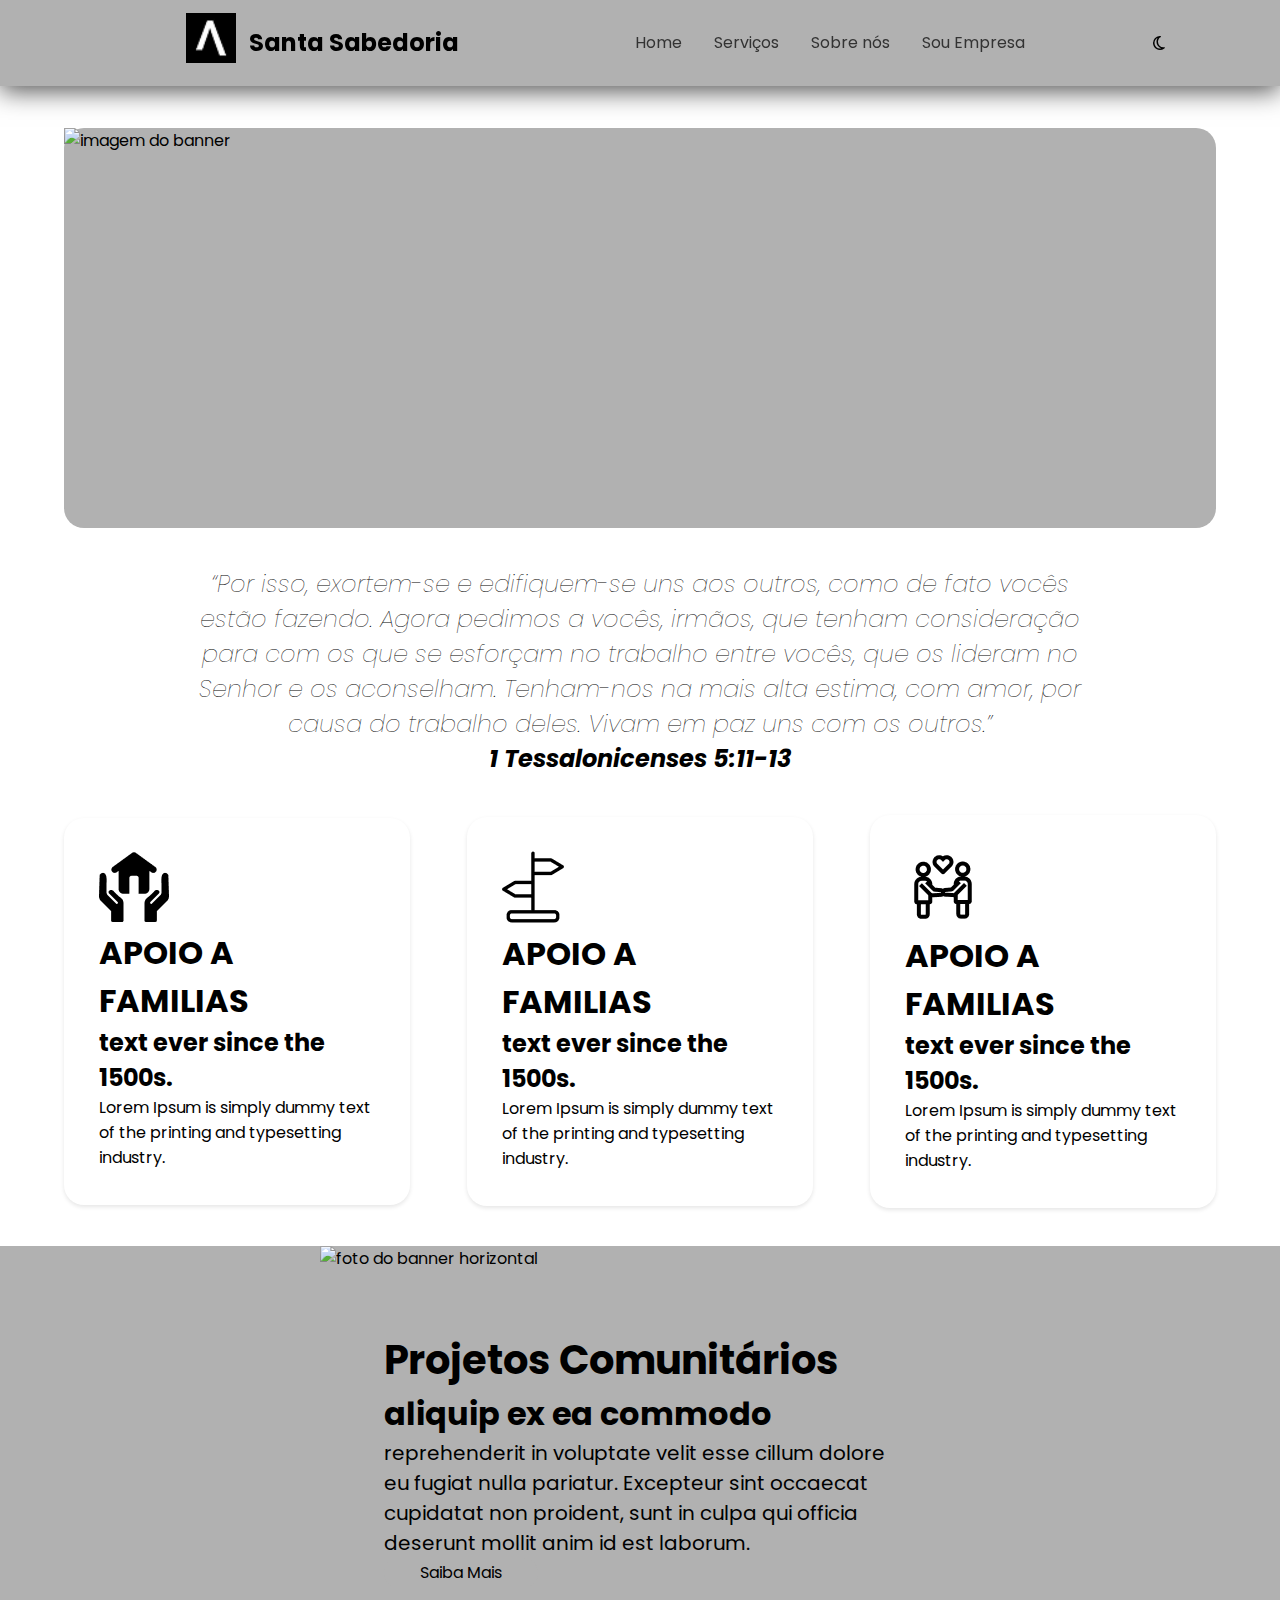
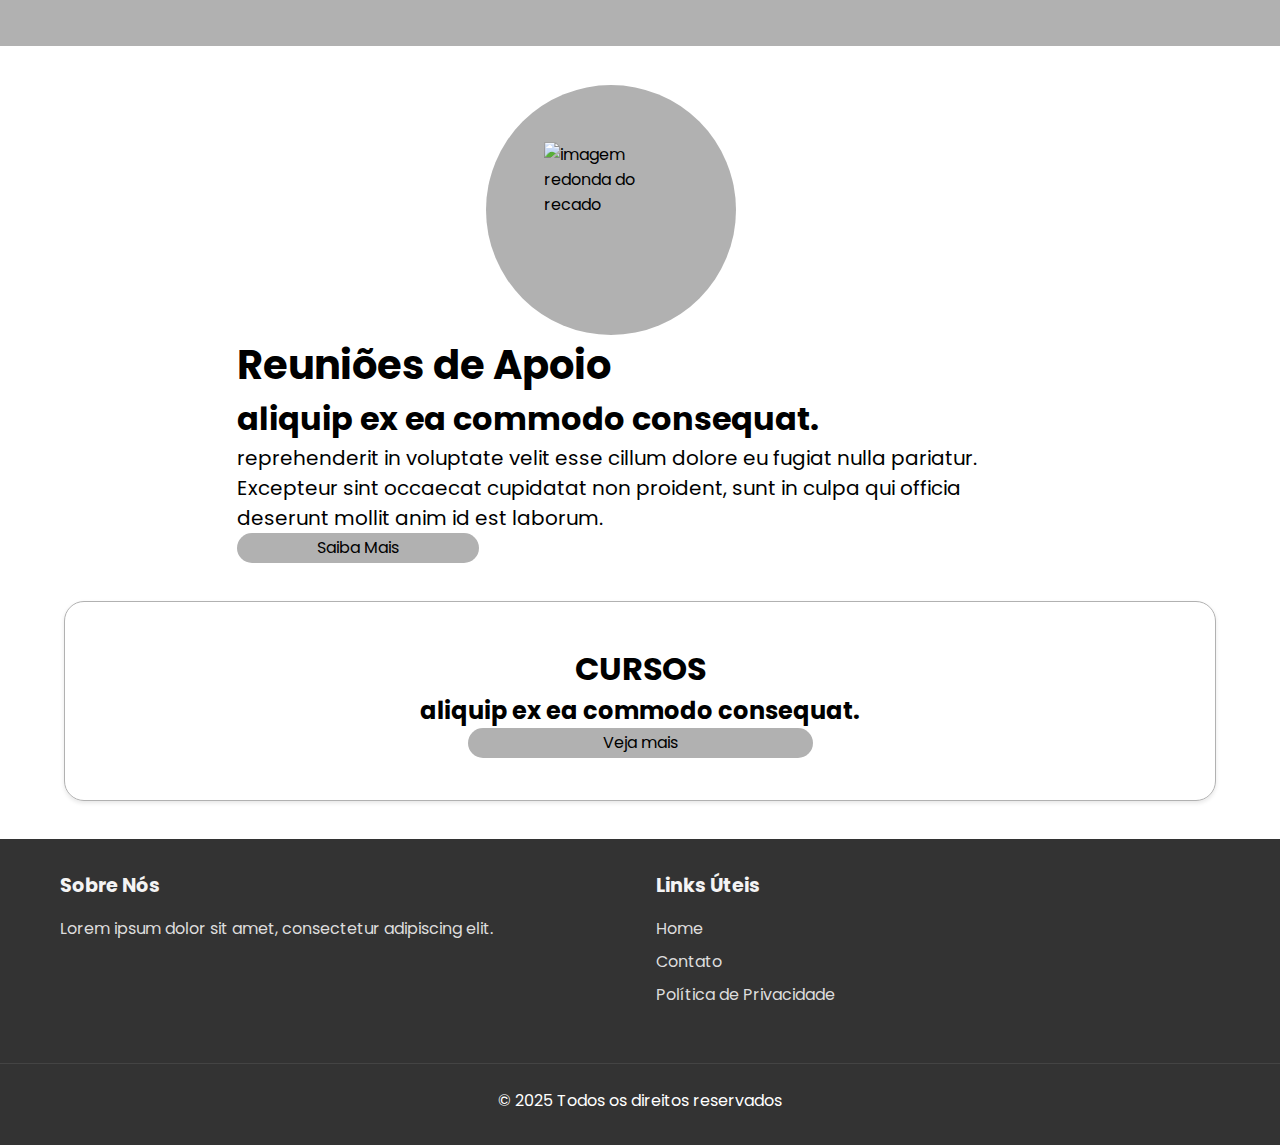
==== commit bddcaa07: "Projeto Comunitario" ====
--- a/Santa-Sabedoria/index.html
+++ b/Santa-Sabedoria/index.html
@@ -96,6 +96,7 @@
                  dolore eu fugiat nulla pariatur. Excepteur sint 
                  occaecat cupidatat non proident, sunt in culpa 
                 qui officia deserunt mollit anim id est laborum.</p>
+               <a href="/Santa-Sabedoria/projetoComunitario.html"> <button>Saiba Mais</button></a>
             </section>
         </article>
 
--- a/Santa-Sabedoria/css/style.css
+++ b/Santa-Sabedoria/css/style.css
@@ -168,11 +168,7 @@
     main .Cards .card-info{
         width: 70%;
     }
-    .footer-content {
-        flex-direction: column;
-        align-items: center;
-        text-align: center;
-    }
+
     .bannerHorizontal{
         flex-direction: column;
         align-items: center;
--- a/Santa-Sabedoria/css/footer.css
+++ b/Santa-Sabedoria/css/footer.css
@@ -79,4 +79,12 @@
     padding-top: 1.5rem;
     border-top: 1px solid #444;
     margin-top: 1.5rem;
+}
+
+@media (max-width: 768px) {
+    .footer-content {
+        flex-direction: column;
+        align-items: center;
+        text-align: center;
+    }
 }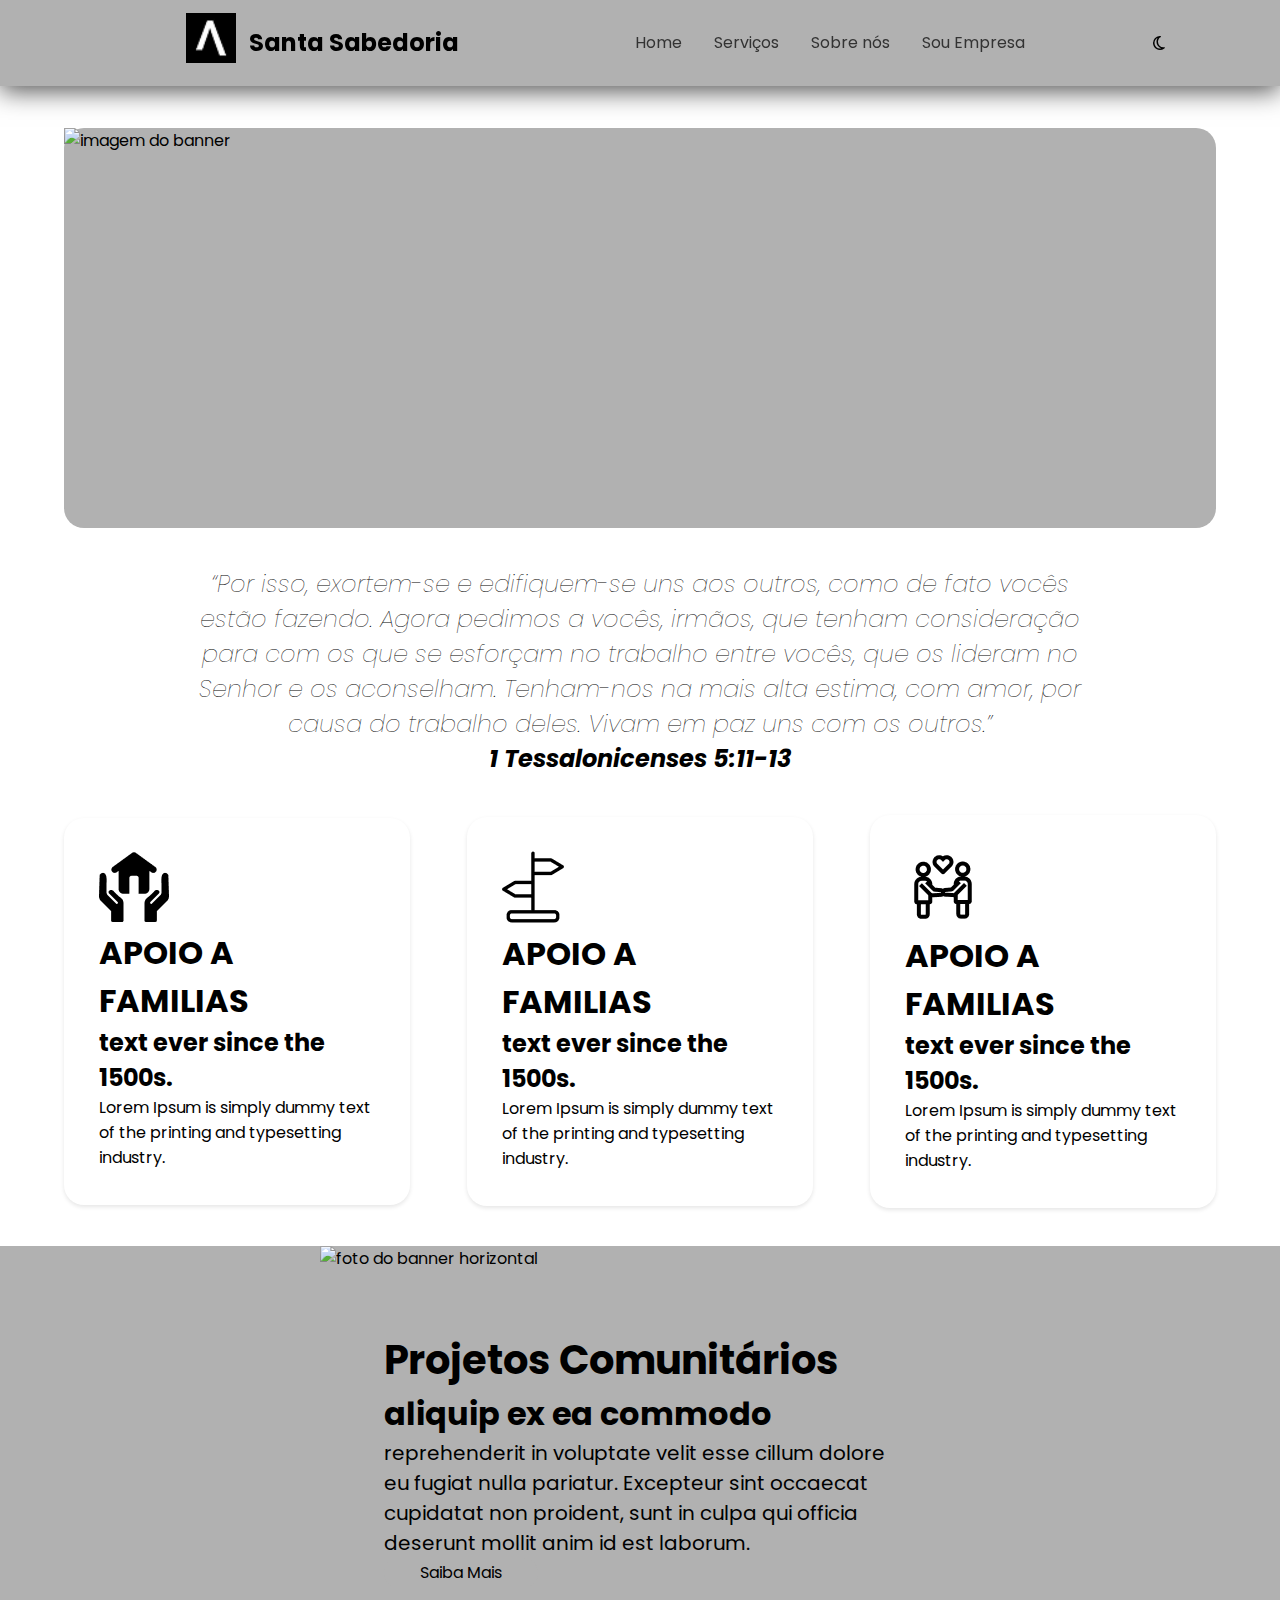
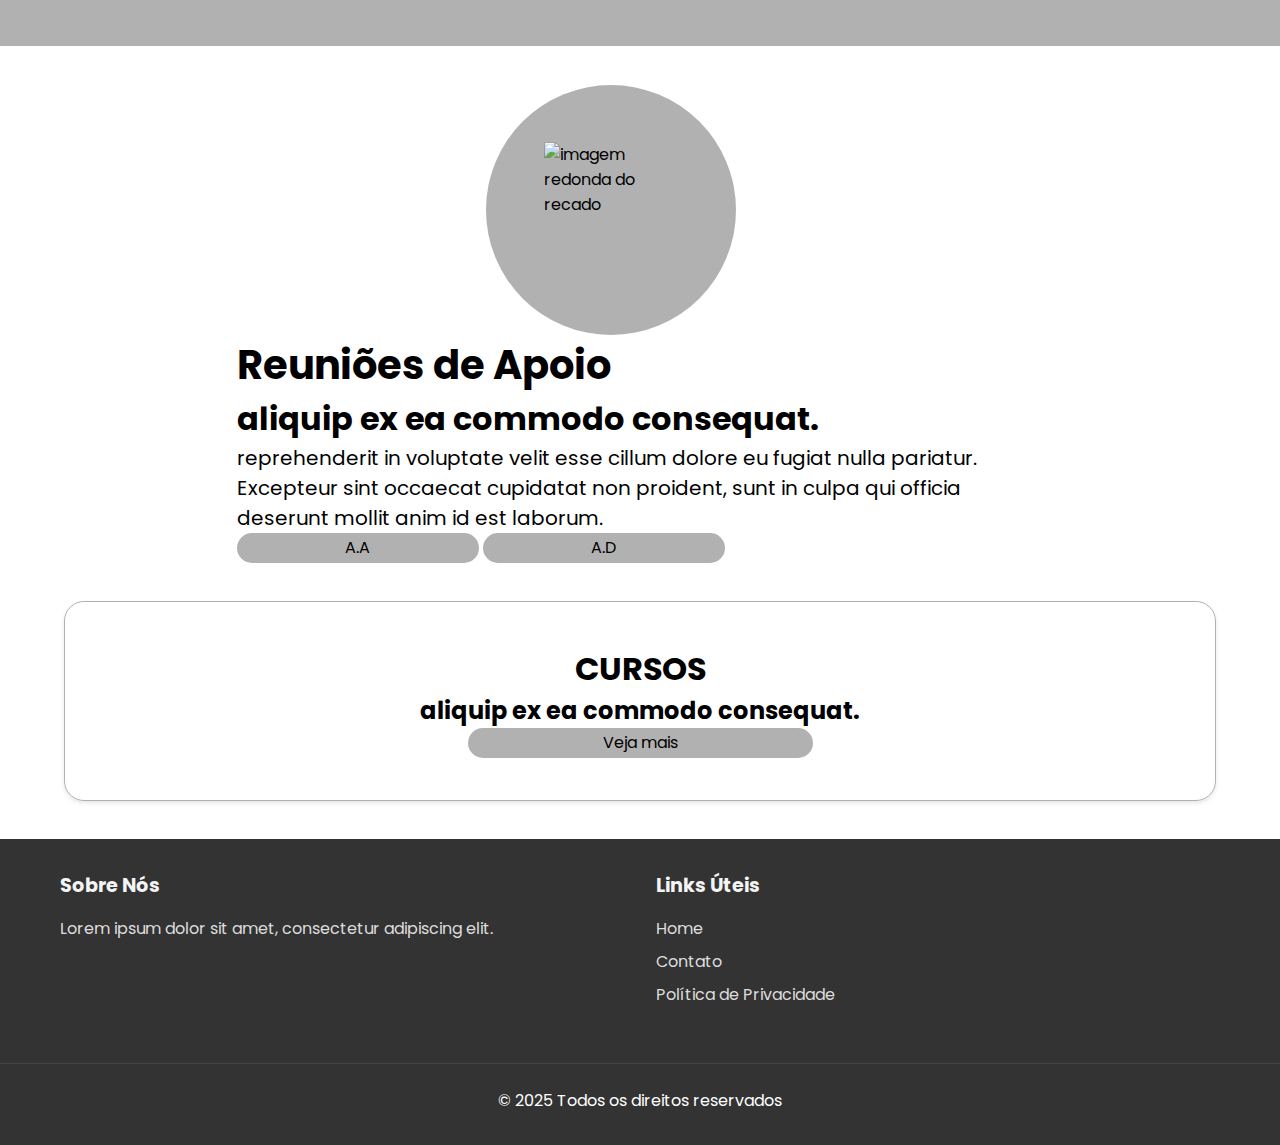
==== commit 9febb24c: "RA" ====
--- a/Santa-Sabedoria/index.html
+++ b/Santa-Sabedoria/index.html
@@ -17,7 +17,7 @@
     <header>
         <article class="navbar">
             
-            <article class="logo"><a href="/"><img src="img/logo-renascer 2.png" alt="logo"></a> <h2>Santa Sabedoria</h2></article>
+            <article class="logo"><a href="/Santa-Sabedoria/index.html"><img src="img/logo-renascer 2.png" alt="logo"></a> <h2>Santa Sabedoria</h2></article>
             
 
 
@@ -111,14 +111,15 @@
                 fugiat nulla pariatur. Excepteur sint occaecat cupidatat
                  non proident, sunt 
                 in culpa qui officia deserunt mollit anim id est laborum.</p>
-                <button>Saiba Mais</button>
+                <a href="/Santa-Sabedoria/reuniaoApoio.html"><button>A.A</button></a>
+                <a href="/Santa-Sabedoria/reuniaoApoio.html"><button>A.D</button></a>
             </section>
         </article>
 
         <article class="bannerRecado">
               <h1>CURSOS</h1>
               <h2> aliquip ex ea commodo consequat. </h2>
-              <button>Veja mais</button>
+              <a href="/Santa-Sabedoria/cursos.html"><button>Veja mais</button></a>
         </article>
 
     </main>
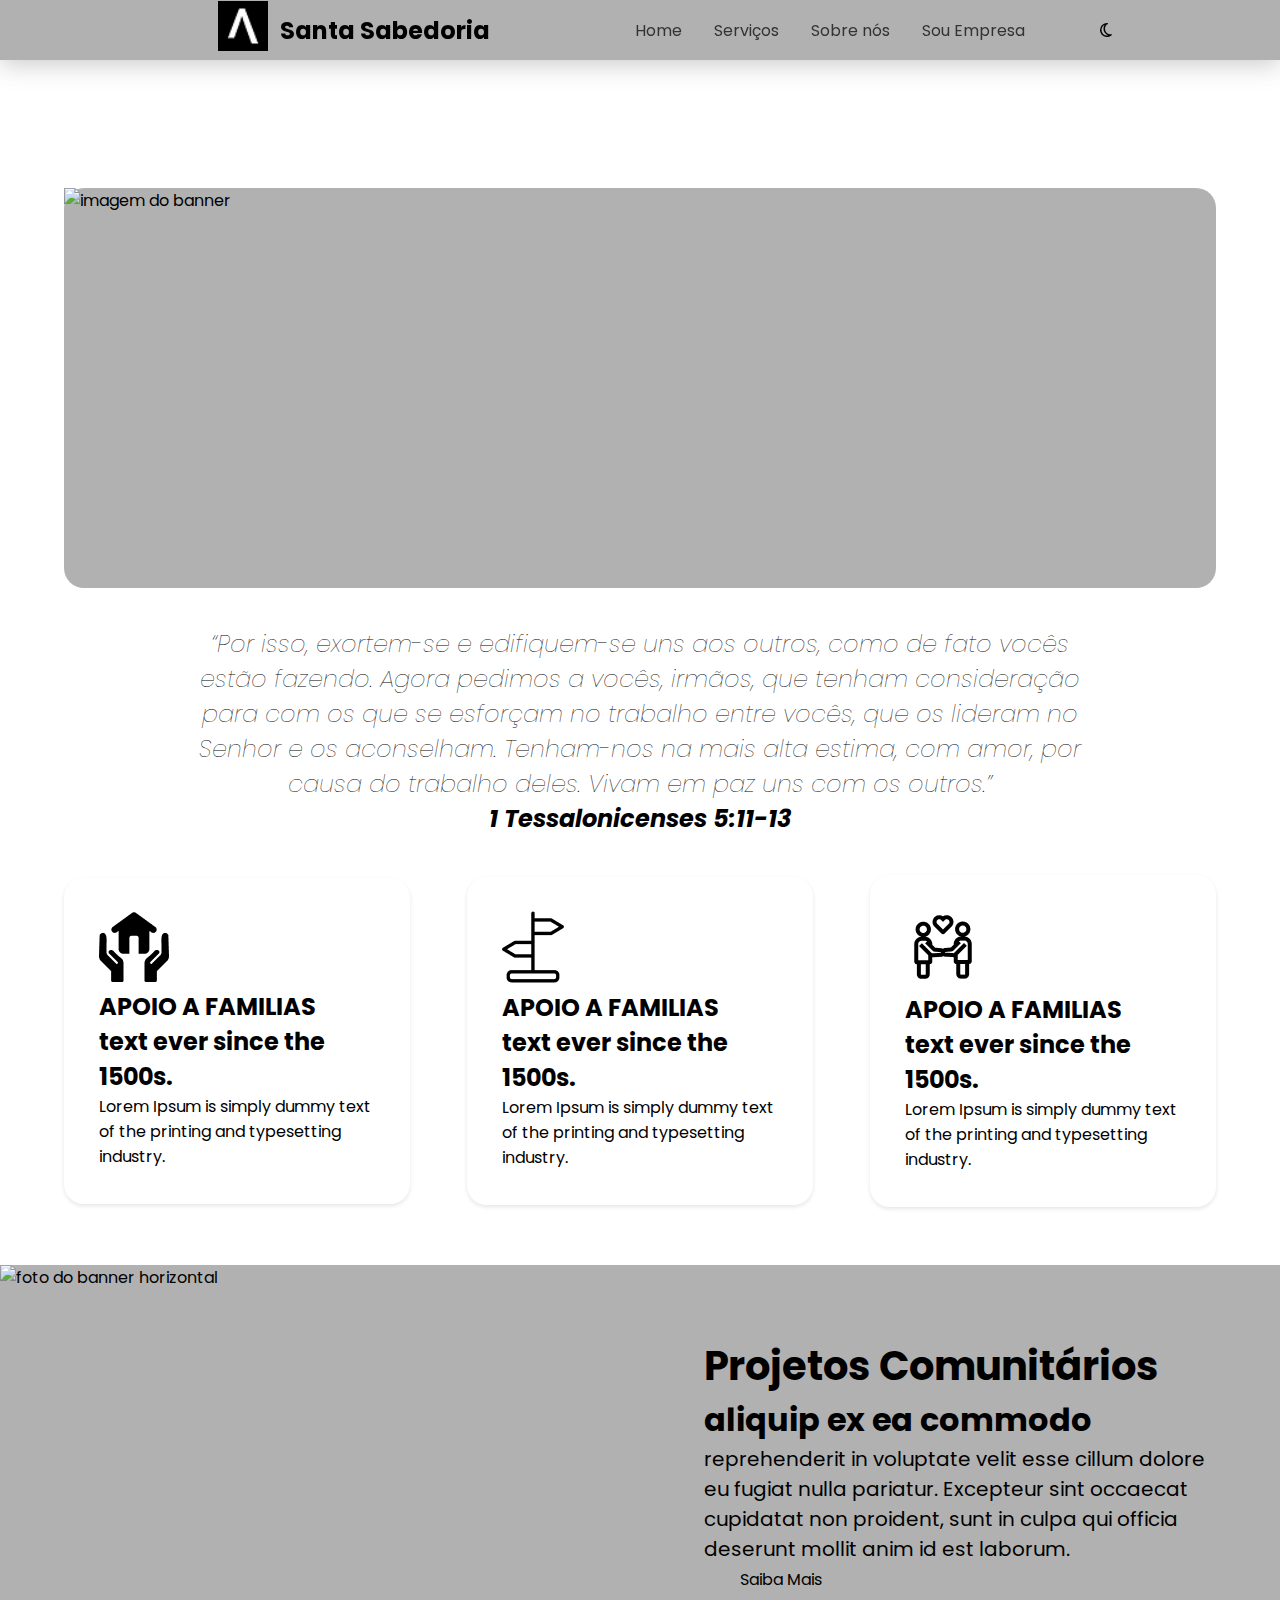
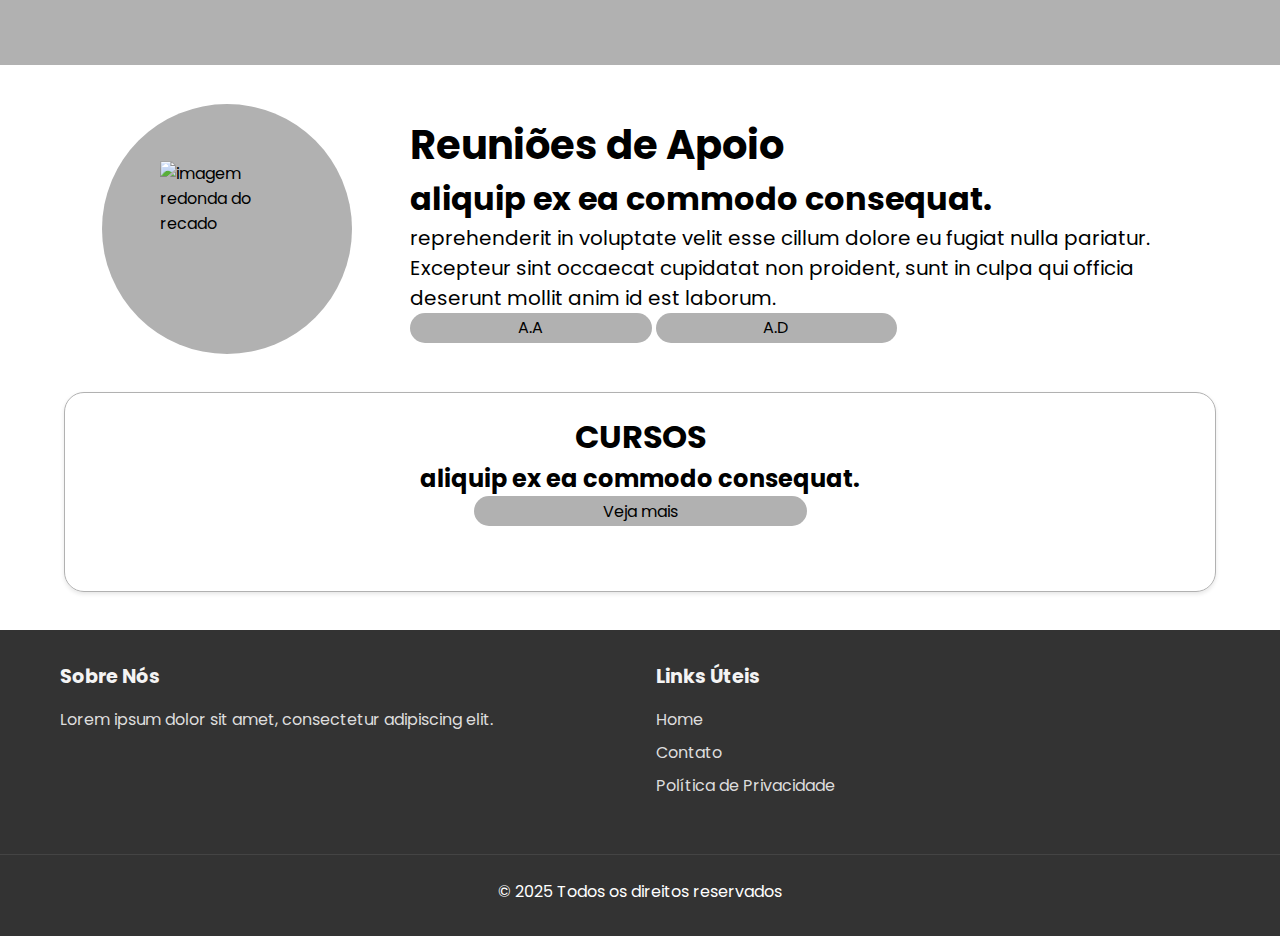
==== commit 12c91767: "responsivos" ====
--- a/Santa-Sabedoria/index.html
+++ b/Santa-Sabedoria/index.html
@@ -144,6 +144,15 @@
         </div>
     </footer>
 </body>
+<div vw class="enabled">
+    <div vw-access-button class="active"></div>
+    <div vw-plugin-wrapper>
+      <div class="vw-plugin-top-wrapper"></div>
+    </div>
+<script src="https://vlibras.gov.br/app/vlibras-plugin.js"></script>
+  <script>
+    new window.VLibras.Widget('https://vlibras.gov.br/app');
+  </script>
 <script src="js/navbar.js"></script>
 <script src="js/script.js"></script>
 </html>--- a/Santa-Sabedoria/css/style.css
+++ b/Santa-Sabedoria/css/style.css
@@ -1,5 +1,6 @@
 @import url('https://fonts.googleapis.com/css2?family=Poppins:ital,wght@0,100;0,200;0,300;0,400;0,500;0,600;0,700;0,800;0,900;1,100;1,200;1,300;1,400;1,500;1,600;1,700;1,800;1,900&display=swap');
-*{
+
+* {
     font-family: "Poppins", sans-serif;
     margin: 0;
     padding: 0;
@@ -9,51 +10,47 @@
     scroll-padding-top: 2rem;
     scroll-behavior: smooth;
 }
- 
+
 :root {
     --bg-color: #ffffff;
     --text-color: #333333;
     --primary-color: #b1b1b1;
     --secondary-color: #03dac6;
-  }
-  
-  body.color {
+}
+
+body.color {
     --bg-color: #121212;
     --text-color: #e0e0e0;
     --primary-color: #bb86fc;
     --secondary-color: #03dac6;
-  }
-
-  button{
+}
+
+button {
     width: 30%;
     border: none;
     border-radius: 20px;
     font-size: 16px;
     height: 30px;
     background-color: var(--primary-color);
-  }
-
-main .bannerPrincipal{
-    background-color: var(--primary-color);
-    margin-top: 10%;
-    margin-bottom: 3%;
-    margin-left: 5%;
-    margin-right: 5%;
+}
+
+main .bannerPrincipal {
+    background-color: var(--primary-color);
+    margin: 10% 5% 3%;
     height: 400px;
     width: 90%;
     border-radius: 20px;
 }
 
-main .SubBanner h1{
+main .SubBanner h1 {
     font-size: 24px;
     font-weight: 100;
     font-style: italic;
     text-align: center;
-    margin-left: 15%;
-    margin-right: 15%;
-}
-
-main .SubBanner strong{
+    margin: 0 15%;
+}
+
+main .SubBanner strong {
     font-size: 24px;
     font-style: italic;
     text-align: center;
@@ -62,119 +59,184 @@
     margin-bottom: 3%;
 }
 
-main .Cards{
-    display: flex;
-    width: 90%;
-    margin-left: 5%;
-    margin-right: 5%;
+main .Cards {
+    display: flex;
+    flex-wrap: wrap;
+    width: 90%;
+    margin: 3% 5%;
     justify-content: center;
     align-items: center;
     gap: 5%;
-    margin-top: 3%;
-    margin-bottom: 3%;
-}
-
-main .Cards .card-info img{
-   
-}
-
-main .Cards .card-info{
+}
+
+main .Cards .card-info {
     width: 30%;
+    min-width: 250px;
     padding: 3%;
-    border-radius: 20px;
-    box-shadow: 0 2px 4px rgba(0, 0, 0, 0.1); 
-}
-
-main .Cards .card-info h1 h2{
-    font-size: 24px;
-}
-
-main .bannerHorizontal{
+    margin-bottom: 20px;
+    border-radius: 20px;
+    box-shadow: 0 2px 4px rgba(0, 0, 0, 0.1);
+}
+
+main .Cards .card-info h1,
+main .Cards .card-info h2 {
+    font-size: 24px;
+}
+
+main .bannerHorizontal {
     width: 100%;
-    height: 400px;
-    display: flex;
-    margin-top: 3%;
-    margin-bottom: 3%;
-    background-color: var(--primary-color);
-}
-
-main .bannerHorizontal .img-bannerHorizontal{
-    width: 50%;
-}
-
-main .bannerHorizontal .conteudo-bannerHorizontal{
-    text-align: left;
-    margin: auto;
-    width: 40%;
-
-}
-
-main .bannerHorizontal .conteudo-bannerHorizontal h1{ font-size: 40px; }
-main .bannerHorizontal .conteudo-bannerHorizontal h2{ font-size: 32px;}
-main .bannerHorizontal .conteudo-bannerHorizontal p{ font-size: 20px;}
-
-main .Recado{
-    margin-left: 5%;
-    margin-right: 5%; 
-    width: 90%;
-    display: flex;
-}
-
-main .Recado .img-recado{
-    width: 250px;
+    height: auto;
+    display: flex;
+    flex-direction: column;
+    margin: 3% 0;
+    background-color: var(--primary-color);
+}
+
+main .bannerHorizontal .img-bannerHorizontal {
+    width: 100%;
+    order: 1;
+}
+
+main .bannerHorizontal .conteudo-bannerHorizontal {
+    text-align: center;
+    width: 90%;
+    margin: 20px auto;
+    padding: 20px;
+    order: 2;
+}
+
+main .bannerHorizontal .conteudo-bannerHorizontal h1 {
+    font-size: 32px;
+}
+
+main .bannerHorizontal .conteudo-bannerHorizontal h2 {
+    font-size: 24px;
+}
+
+main .bannerHorizontal .conteudo-bannerHorizontal p {
+    font-size: 16px;
+}
+
+main .Recado {
+    margin: 0 5%;
+    width: 90%;
+    display: flex;
+    flex-direction: column;
+    align-items: center;
+}
+
+main .Recado .img-recado {
+    width: 200px;
     background-color: var(--primary-color);
     border-radius: 100%;
-    height: 250px;
+    height: 200px;
     padding: 5%;
-    margin-right: 5%; 
-}
-
-main .Recado .conteudo-recado{
-    text-align: left;
-    margin: auto;
-    width: 70%;
-}
-
-main .Recado .conteudo-recado h1{ font-size: 40px; }
-main .Recado .conteudo-recado h2{ font-size: 32px;}
-main .Recado .conteudo-recado p{ font-size: 20px;}
-
-main .bannerRecado{
+    margin: 0 auto 20px;
+}
+
+main .Recado .conteudo-recado {
+    text-align: center;
+    width: 100%;
+}
+
+main .Recado .conteudo-recado h1 {
+    font-size: 32px;
+}
+
+main .Recado .conteudo-recado h2 {
+    font-size: 24px;
+}
+
+main .Recado .conteudo-recado p {
+    font-size: 16px;
+}
+
+main .bannerRecado {
     border: 1px solid var(--primary-color);
-    margin-top: 3%;
-    margin-bottom: 3%;
-    margin-left: 5%;
-    margin-right: 5%;
-    height: 200px;
-    width: 90%;
-    border-radius: 20px;
-    text-align: center;
-    align-content: center;
+    margin: 3% 5%;
+    height: auto;
+    min-height: 200px;
+    width: 90%;
+    border-radius: 20px;
+    text-align: center;
+    align-items: center;
+    justify-content: center;
+    padding: 20px;
     box-shadow: 0 2px 4px rgba(0, 0, 0, 0.1);
 }
 
-
-
-/* Responsividade */
-@media (max-width: 768px) {
-    main .Cards{
-        flex-direction: column;
-        align-items: center;
-        text-align: center;
-        display: flex;
-        gap: 20px;
-    }
-    }
-    main .Cards .card-info{
+/* Media Queries para responsividade */
+@media (min-width: 768px) {
+    main .bannerHorizontal {
+        flex-direction: row;
+        height: 400px;
+    }
+    
+    main .bannerHorizontal .img-bannerHorizontal {
+        width: 50%;
+        order: 0;
+    }
+    
+    main .bannerHorizontal .conteudo-bannerHorizontal {
+        text-align: left;
+        width: 40%;
+        margin: auto;
+        padding: 0;
+    }
+    
+    main .bannerHorizontal .conteudo-bannerHorizontal h1 {
+        font-size: 40px;
+    }
+    
+    main .bannerHorizontal .conteudo-bannerHorizontal h2 {
+        font-size: 32px;
+    }
+    
+    main .bannerHorizontal .conteudo-bannerHorizontal p {
+        font-size: 20px;
+    }
+    
+    main .Recado {
+        flex-direction: row;
+    }
+    
+    main .Recado .img-recado {
+        width: 250px;
+        height: 250px;
+        margin-right: 5%;
+        margin-bottom: 0;
+    }
+    
+    main .Recado .conteudo-recado {
+        text-align: left;
         width: 70%;
     }
-
-    .bannerHorizontal{
-        flex-direction: column;
-        align-items: center;
-    }
-    .Recado{
-        flex-direction: column;
-        align-items: center;
-    }
-
+    
+    main .Recado .conteudo-recado h1 {
+        font-size: 40px;
+    }
+    
+    main .Recado .conteudo-recado h2 {
+        font-size: 32px;
+    }
+    
+    main .Recado .conteudo-recado p {
+        font-size: 20px;
+    }
+}
+
+@media (max-width: 600px) {
+    main .Cards .card-info {
+        width: 100%;
+    }
+    
+    button {
+        width: 50%;
+    }
+    
+    main .SubBanner h1,
+    main .SubBanner strong {
+        font-size: 18px;
+        margin: 0 5%;
+    }
+}--- a/Santa-Sabedoria/css/navbar.css
+++ b/Santa-Sabedoria/css/navbar.css
@@ -42,7 +42,7 @@
   }
    
   .navbar{
-    width: 100%;
+    width: 90%;
     height: 60px;
     max-width: 1200px;
     margin: 0 auto;
@@ -156,7 +156,72 @@
 
   }
    
-   
+   /* CORREÇÕES NO HEADER */
+header {
+  background: var(--primary-color);
+  display: flex;
+  align-items: center;
+  justify-content: space-between;
+  padding: 0.8rem 9%;
+  position: fixed;
+  top: 0;
+  left: 0;
+  right: 0;
+  z-index: 1000;
+  height: 60px; /* Altura fixa adicionada */
+  box-shadow: 0 .3rem 1.5rem rgba(82, 82, 82, 0.3);
+  transform: translateY(0); /* Correção da transformação */
+}
+
+/* ADICIONE ISSO NO FINAL DO CSS */
+main {
+  padding-top: 60px; /* Altura da navbar */
+  min-height: 100vh;
+}
+
+/* CORREÇÕES NA NAVBAR */
+.navbar {
+  width: 90%;
+  height: 100%; /* Alterado para 100% */
+  max-width: 1200px;
+  margin: 0 auto;
+  display: flex;
+  align-items: center;
+  justify-content: space-between; /* Adicionado */
+}
+
+/* CORREÇÃO NO DROPDOWN MENU */
+.dropdown_menu {
+  top: 60px; /* Ajuste para altura da navbar */
+}
+
+/* CORREÇÃO NA RESPONSIVIDADE */
+@media(max-width:992px) {
+  .navbar .icons-navbar {
+      margin-left: auto; /* Correção do alinhamento */
+      padding: 0;
+      gap: 15px;
+  }
+  
+  .navbar .logo {
+      width: auto;
+      margin-right: 0;
+  }
+}
+
+@media(max-width:576px) {
+  header {
+      padding: 0.8rem 5%;
+  }
+  
+  .navbar .logo a {
+      font-size: 1.2rem;
+  }
+  
+  .navbar .logo img {
+      width: 40px;
+  }
+}
   /*HEADER RESPONSIVO*/
   @media(max-width:992px){
     .navbar .links-name,
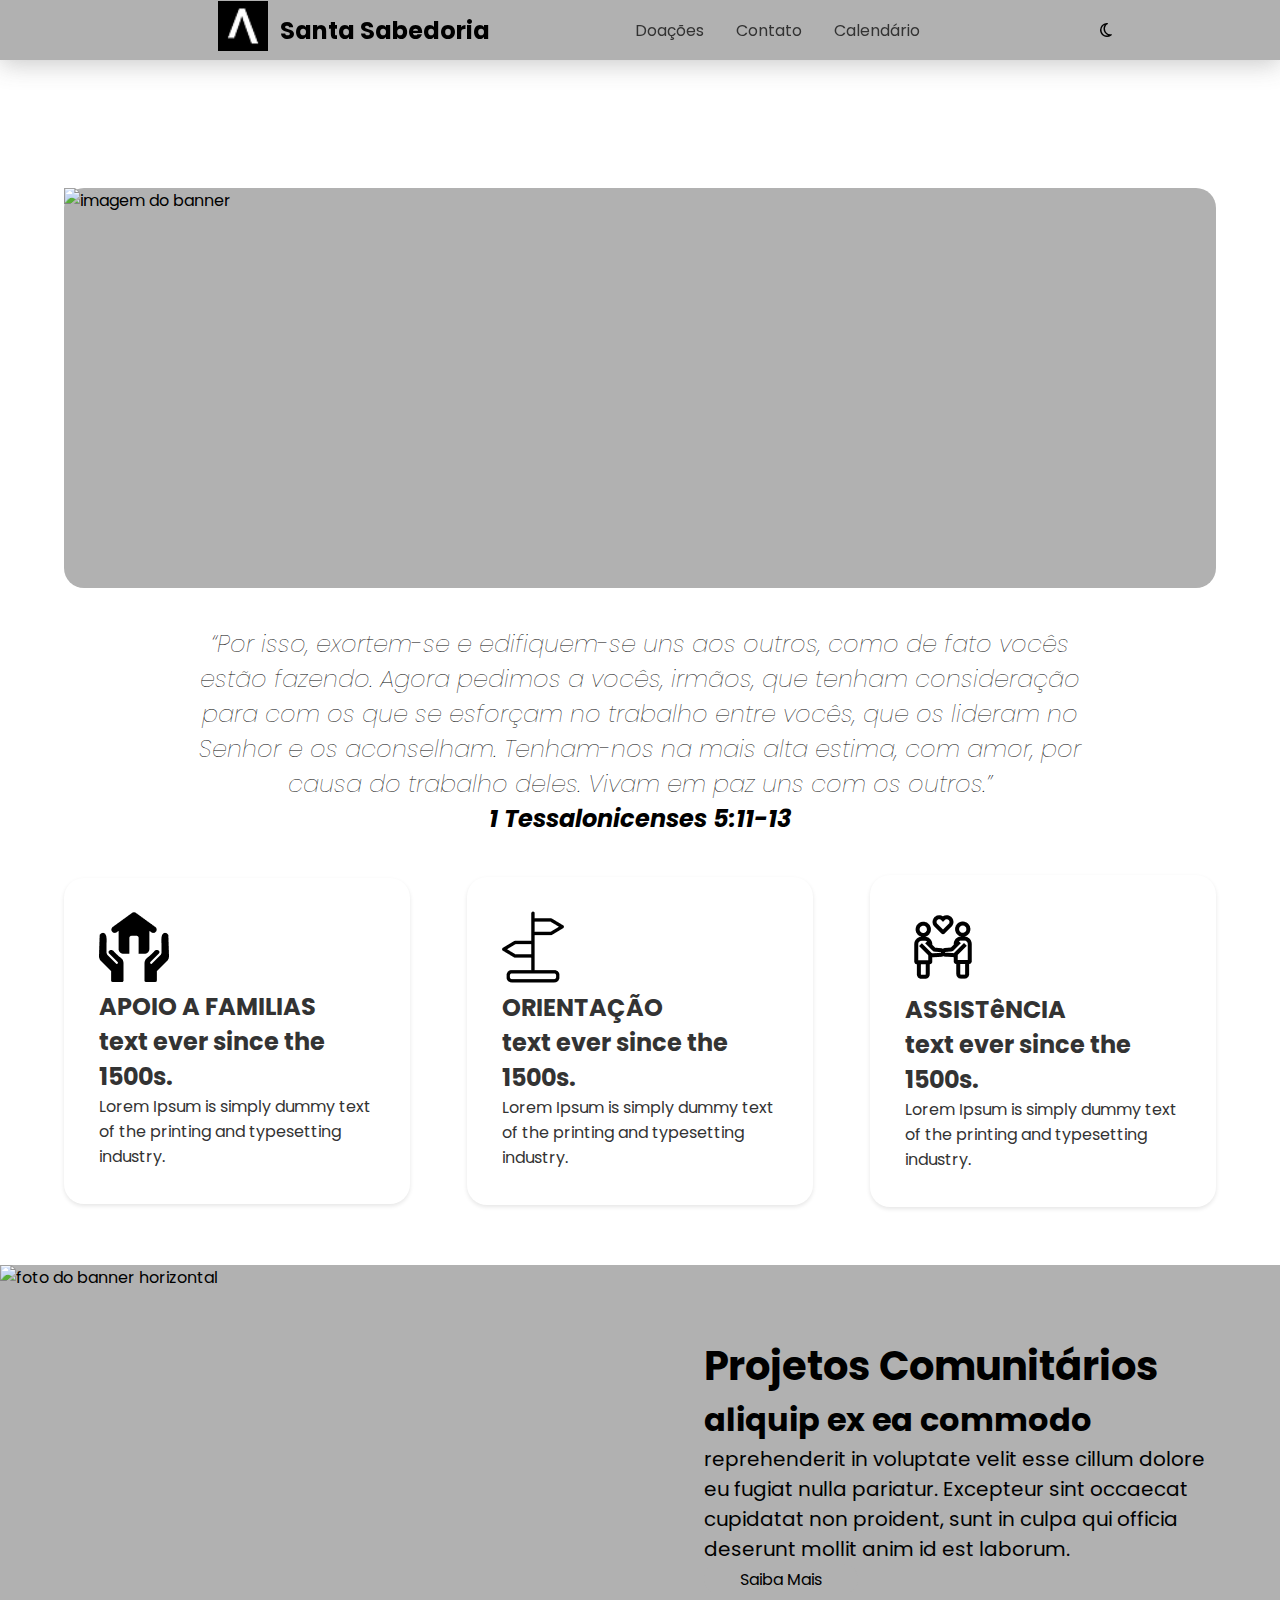
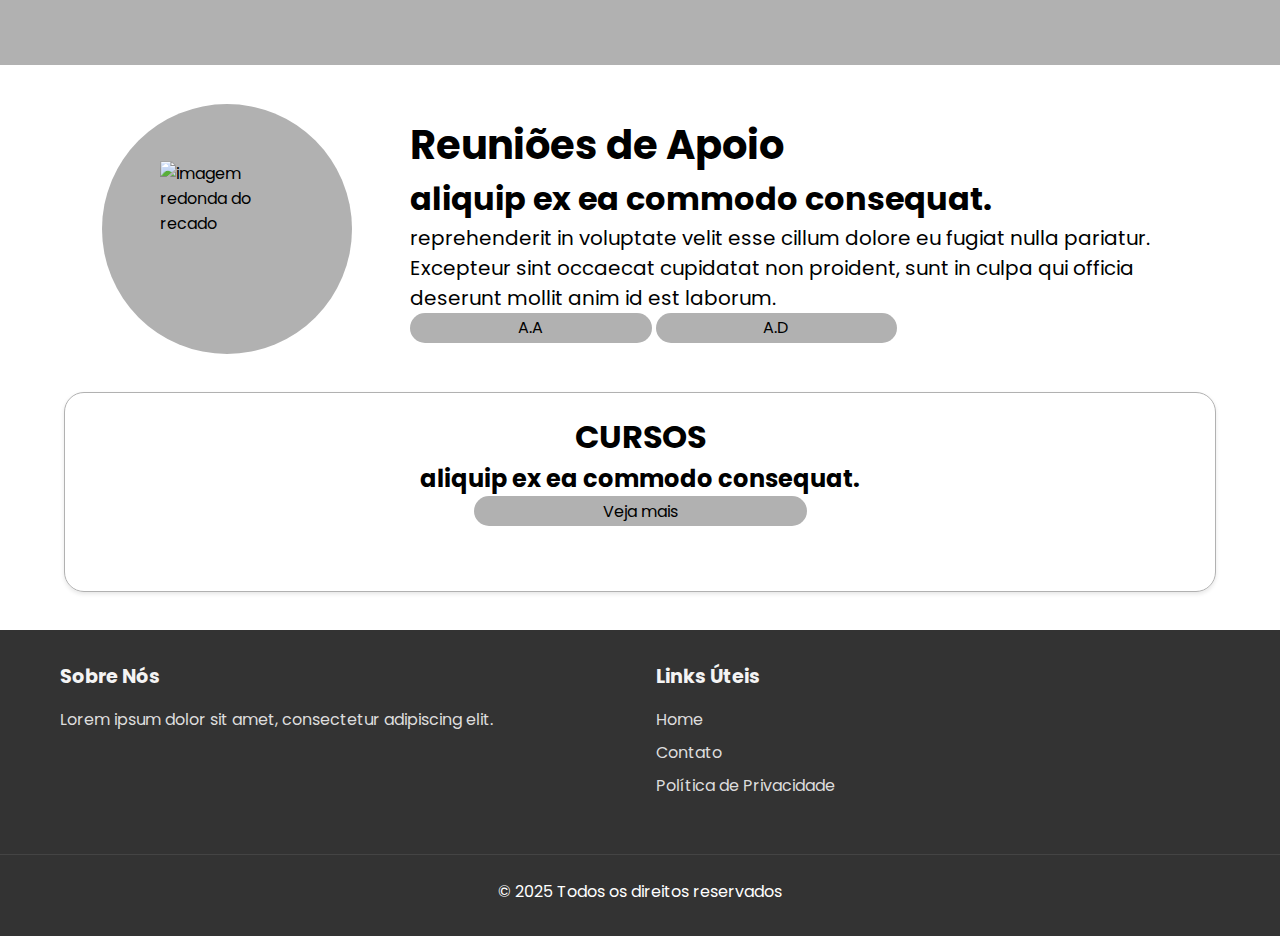
==== commit 553bf8d5: "novas paginas" ====
--- a/Santa-Sabedoria/index.html
+++ b/Santa-Sabedoria/index.html
@@ -22,11 +22,9 @@
 
 
             <ul class="links-name">
-                <ul><a class="links-name-cor" href="/#home">Home</a></ul>
-                <ul><a class="links-name-cor" href="/#servicos">Serviços</a></ul>
-                <ul><a class="links-name-cor" href="/#sobre-nós">Sobre nós</a></ul>
-                <ul><a class="links-name-cor" href="/#sou-empresa">Sou Empresa</a></ul>
-
+                <ul><a class="links-name-cor" href="/Santa-Sabedoria/doacao.html">Doações</a></ul>
+                <ul><a class="links-name-cor" href="/Santa-Sabedoria/contato.html">Contato</a></ul>
+                <ul><a class="links-name-cor" href="/Santa-Sabedoria/calendario.html">Calendário</a></ul>
             </ul>
             <div class="icons-navbar">
             <article class="toggle_btn"> <i class="fa-solid fa-bars"></i> </article>
@@ -35,10 +33,9 @@
 
 
             <article class="dropdown_menu">
-                <ul><a class="links-name-cor" href="/#home">Home</a></ul>
-                <ul><a class="links-name-cor" href="/#servicos">Serviços</a></ul>
-                <ul><a class="links-name-cor" href="/#sobre-nós">Sobre nós</a></ul>
-                <ul><a class="links-name-cor" href="/#sou-empresa">Sou Empresa</a></ul>
+                <ul><a class="links-name-cor" href="/Santa-Sabedoria/doacao.html">Doações</a></ul>
+                <ul><a class="links-name-cor" href="/Santa-Sabedoria/contato.html">Contato</a></ul>
+                <ul><a class="links-name-cor" href="/Santa-Sabedoria/calendario.html">Calendário</a></ul>
             </article>
 
 
@@ -60,32 +57,38 @@
         </article>
 
         <article class="Cards">
-            <section class="card-info">
+           <section class="card-info">
+            <a href="/Santa-Sabedoria/apoioFamiliar.html" style="color: var(--text-color);">
                 <img src="img/Home Insurance.png" alt="icone de casa">
                 <h1>APOIO A FAMILIAS</h1>
                 <h2>text ever since the 1500s.</h2>
                 <p>Lorem Ipsum is simply dummy text 
                     of the printing and typesetting industry. </p>
+                </a>
+                </section>
+
+            <section class="card-info">
+                <a href="/Santa-Sabedoria/orientação.html" style="color: var(--text-color);">
+                <img src="img/Group.png" alt="icone de orientação">
+                <h1>ORIENTAÇÃO</h1>
+                <h2>text ever since the 1500s.</h2>
+                <p>Lorem Ipsum is simply dummy text 
+                    of the printing and typesetting industry. </p>
+                </a>
             </section>
 
             <section class="card-info">
-                <img src="img/Group.png" alt="icone de orientação">
-                <h1>APOIO A FAMILIAS</h1>
+                <a href="/Santa-Sabedoria/assistencia.html" style="color: var(--text-color);">
+                <img src="img/Help.png" alt="icone de pessoas se ajudando">
+                <h1>ASSISTêNCIA</h1>
                 <h2>text ever since the 1500s.</h2>
                 <p>Lorem Ipsum is simply dummy text 
                     of the printing and typesetting industry. </p>
-            </section>
-
-            <section class="card-info">
-                <img src="img/Help.png" alt="icone de pessoas se ajudando">
-                <h1>APOIO A FAMILIAS</h1>
-                <h2>text ever since the 1500s.</h2>
-                <p>Lorem Ipsum is simply dummy text 
-                    of the printing and typesetting industry. </p>
+                </a>
             </section>
         </article>
 
-        <article class="bannerHorizontal">
+     <article class="bannerHorizontal">
             <section class="img-bannerHorizontal">
             <img src="" alt="foto do banner horizontal">
         </section>
